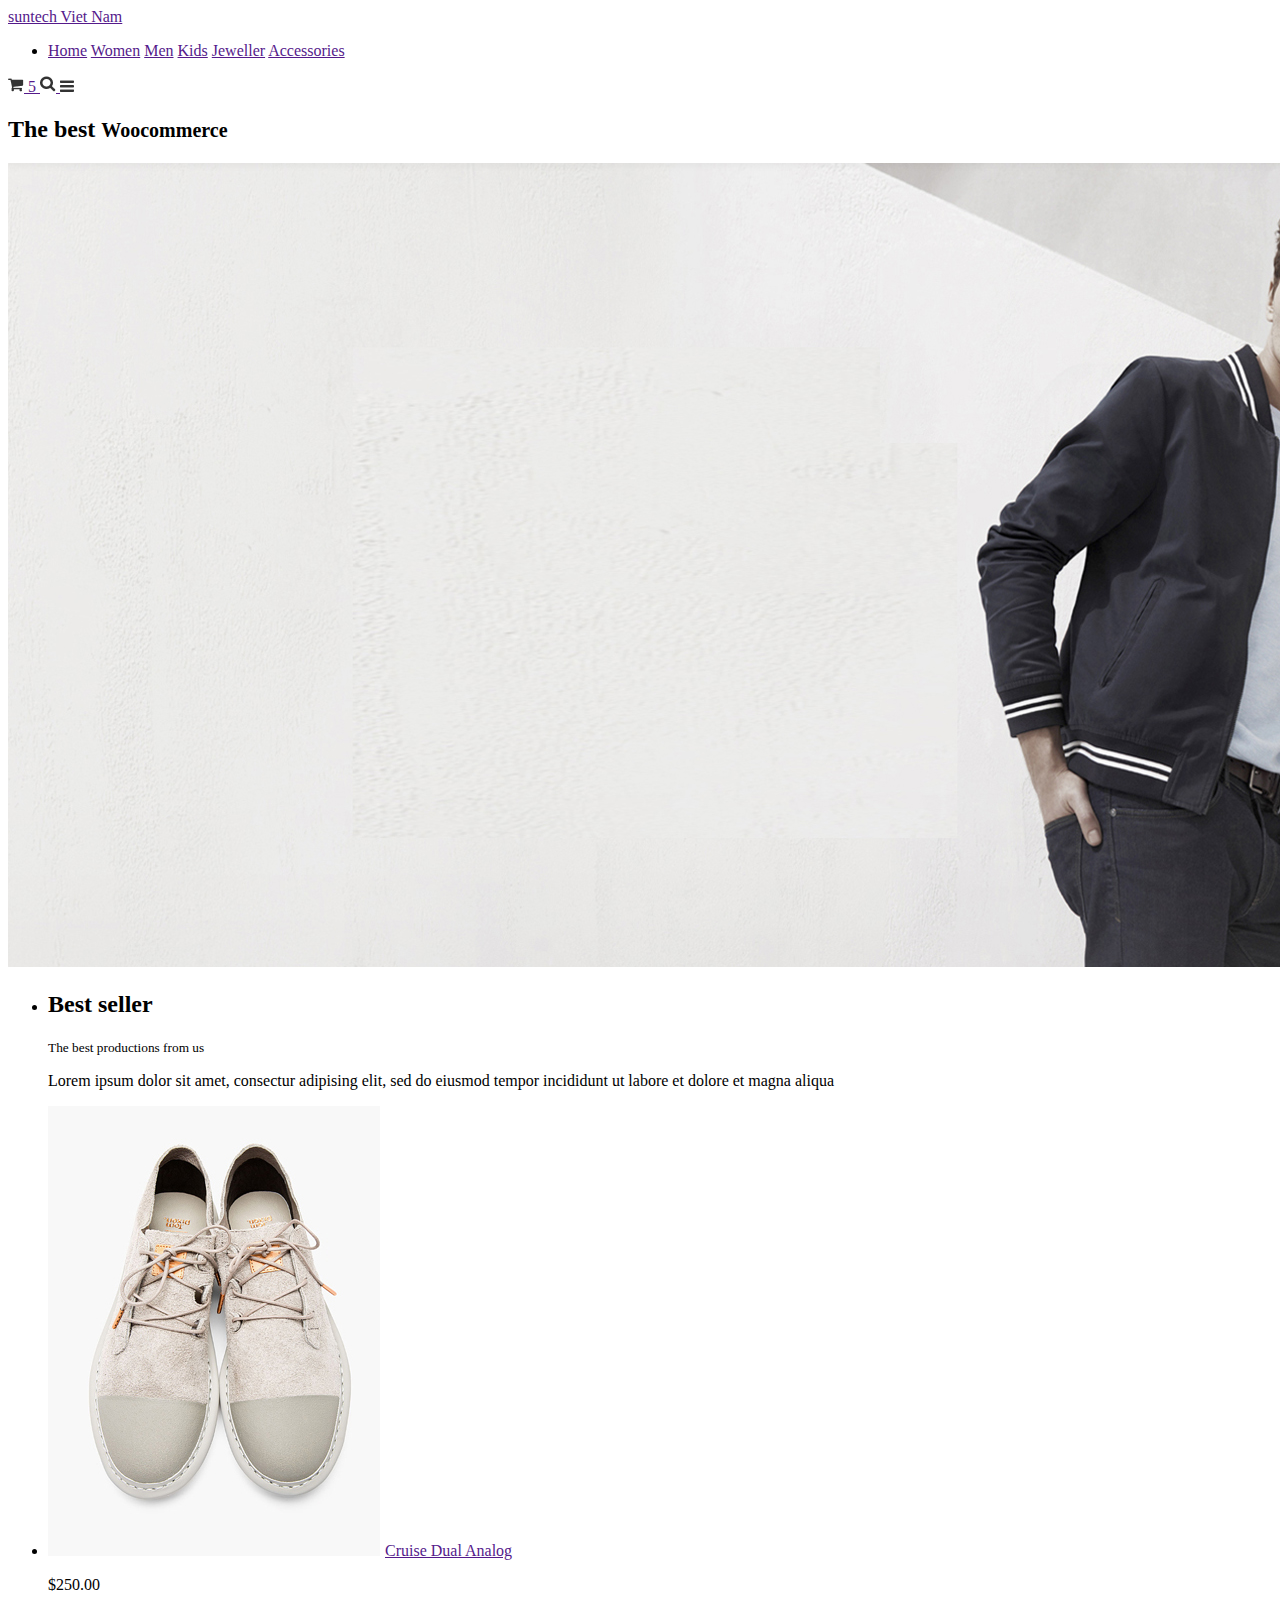
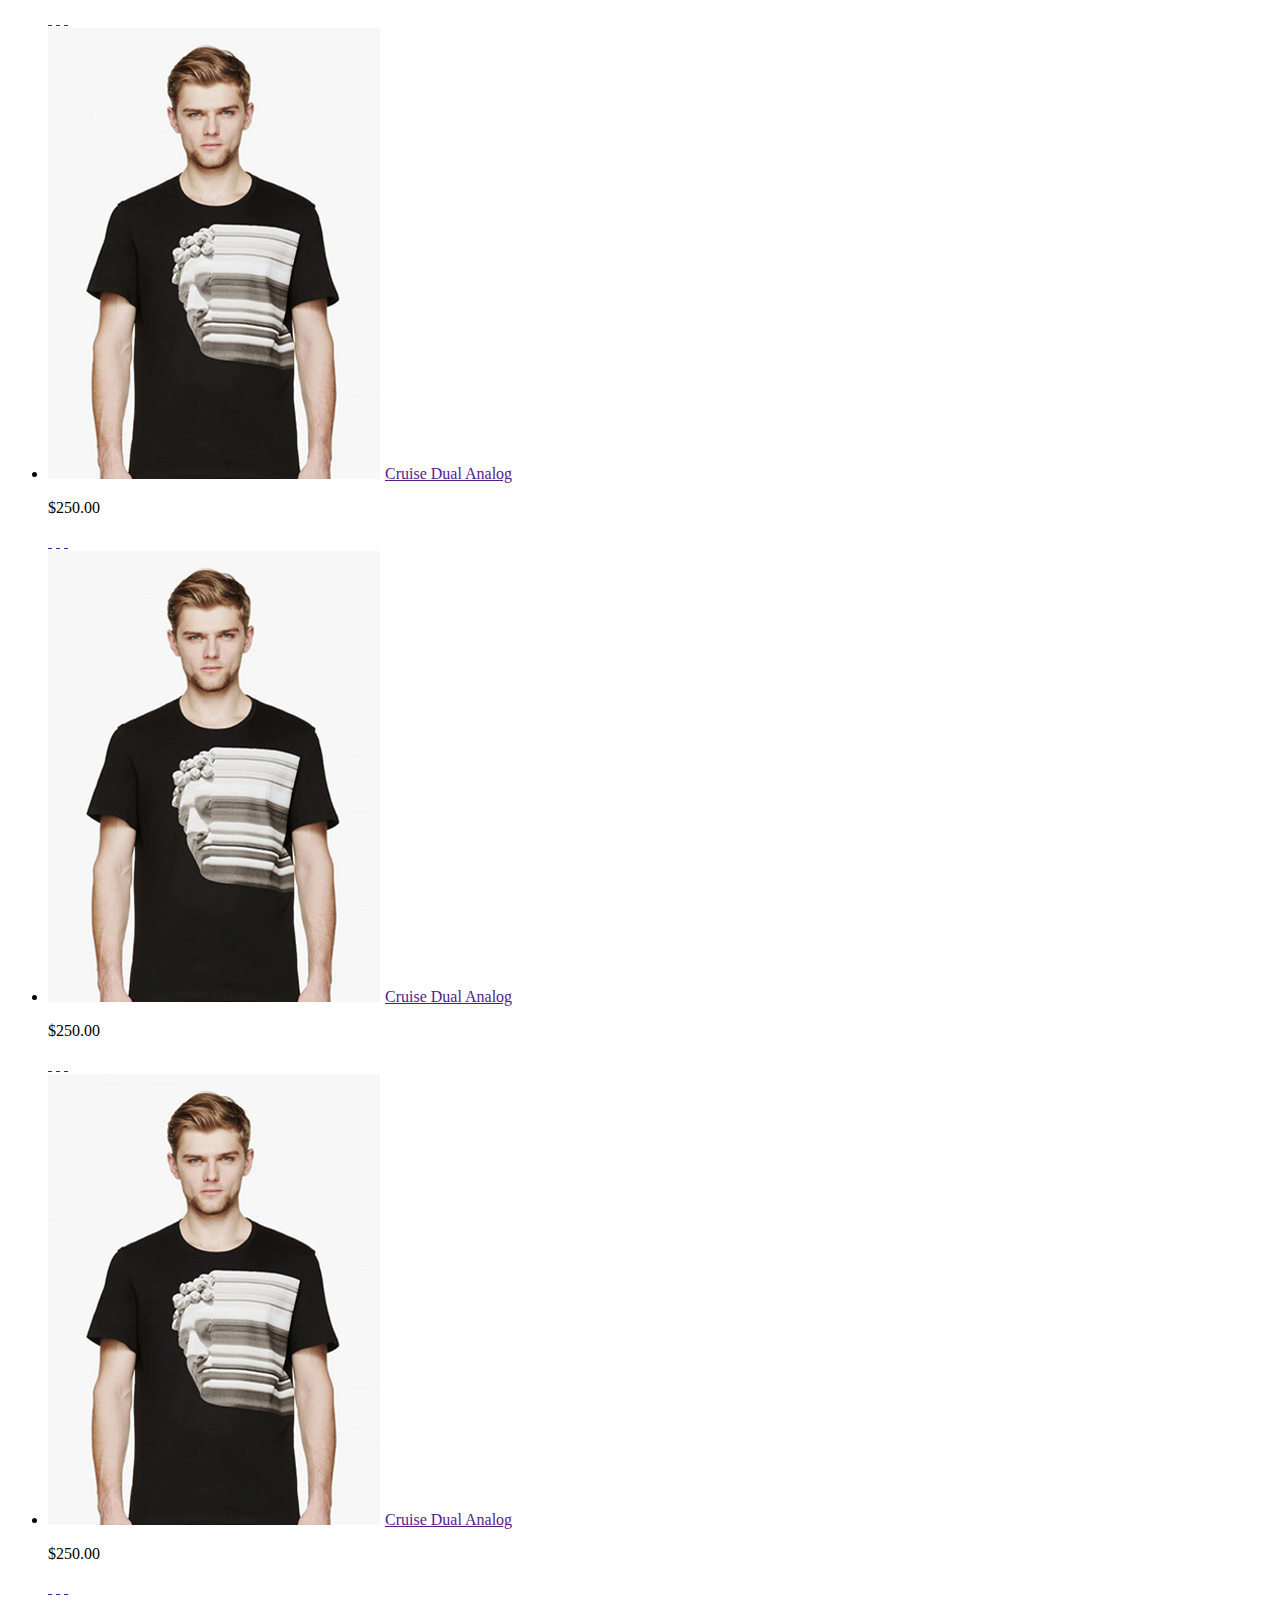
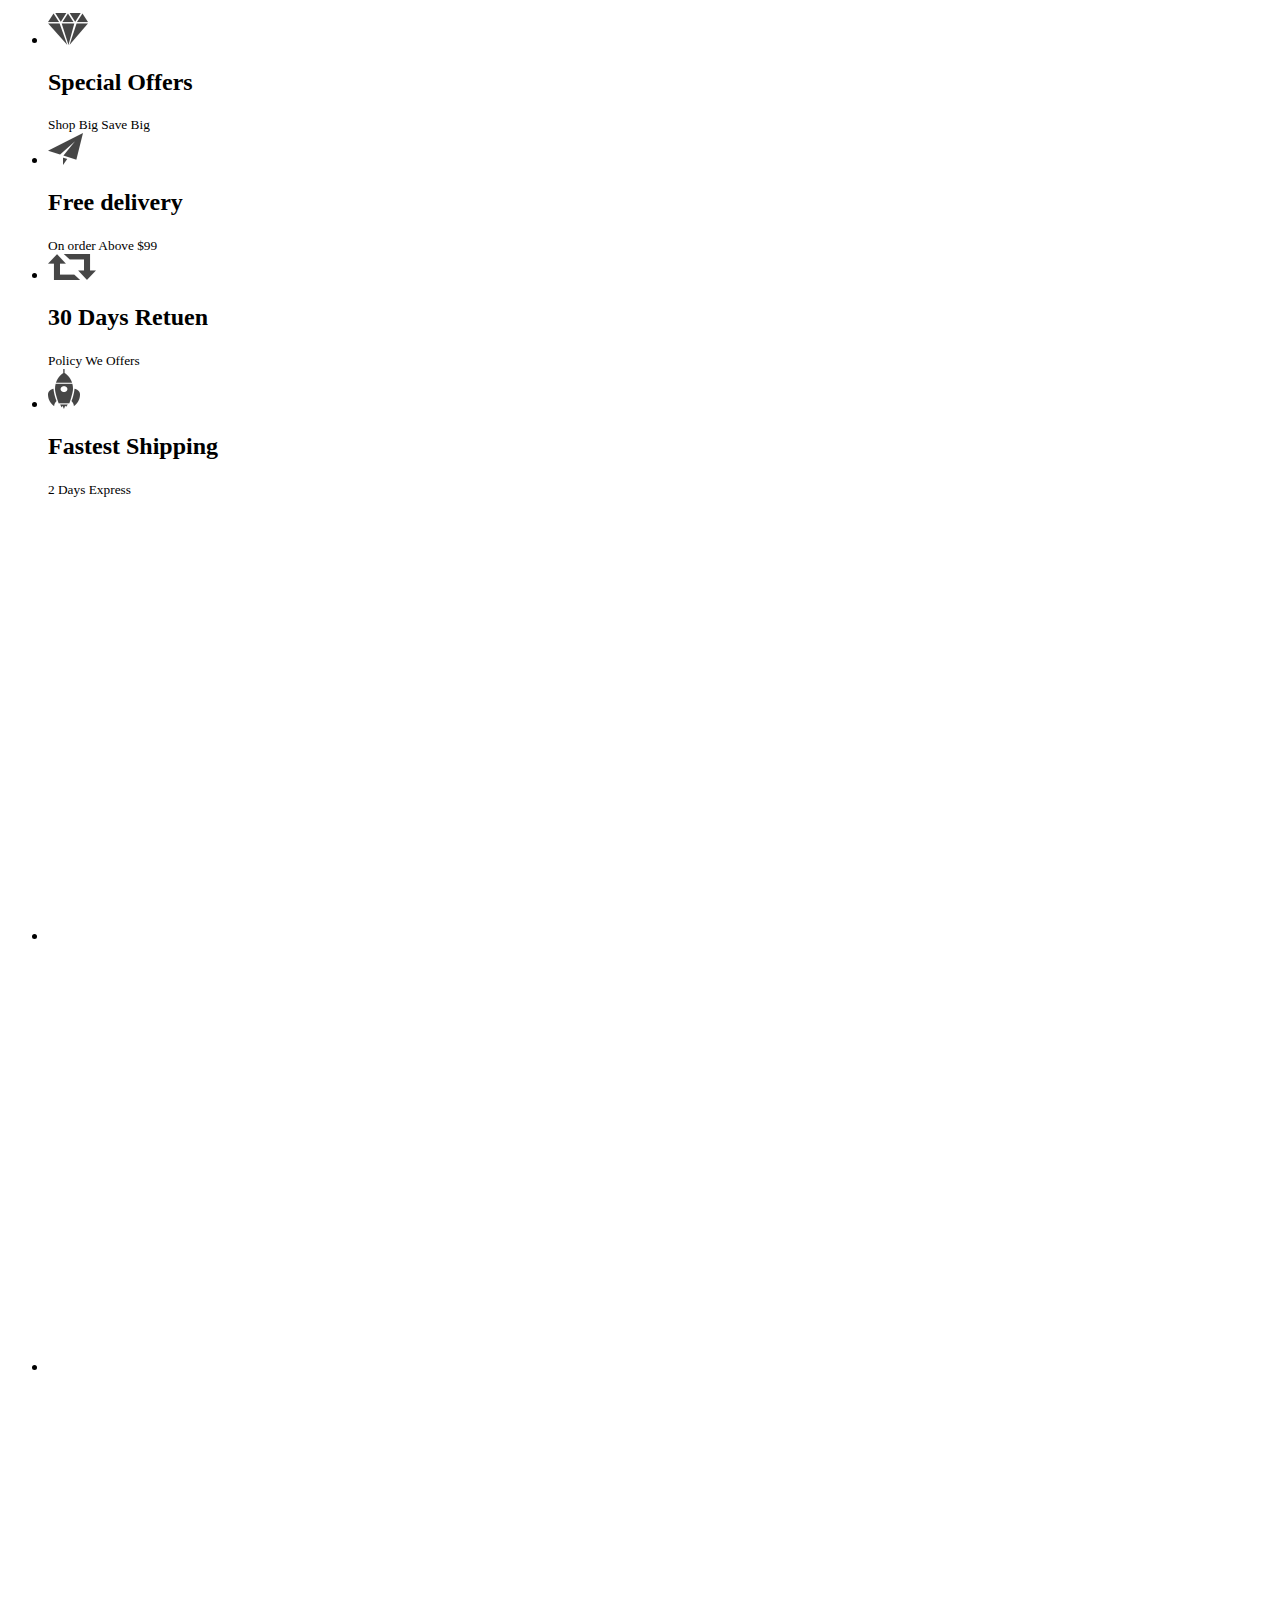
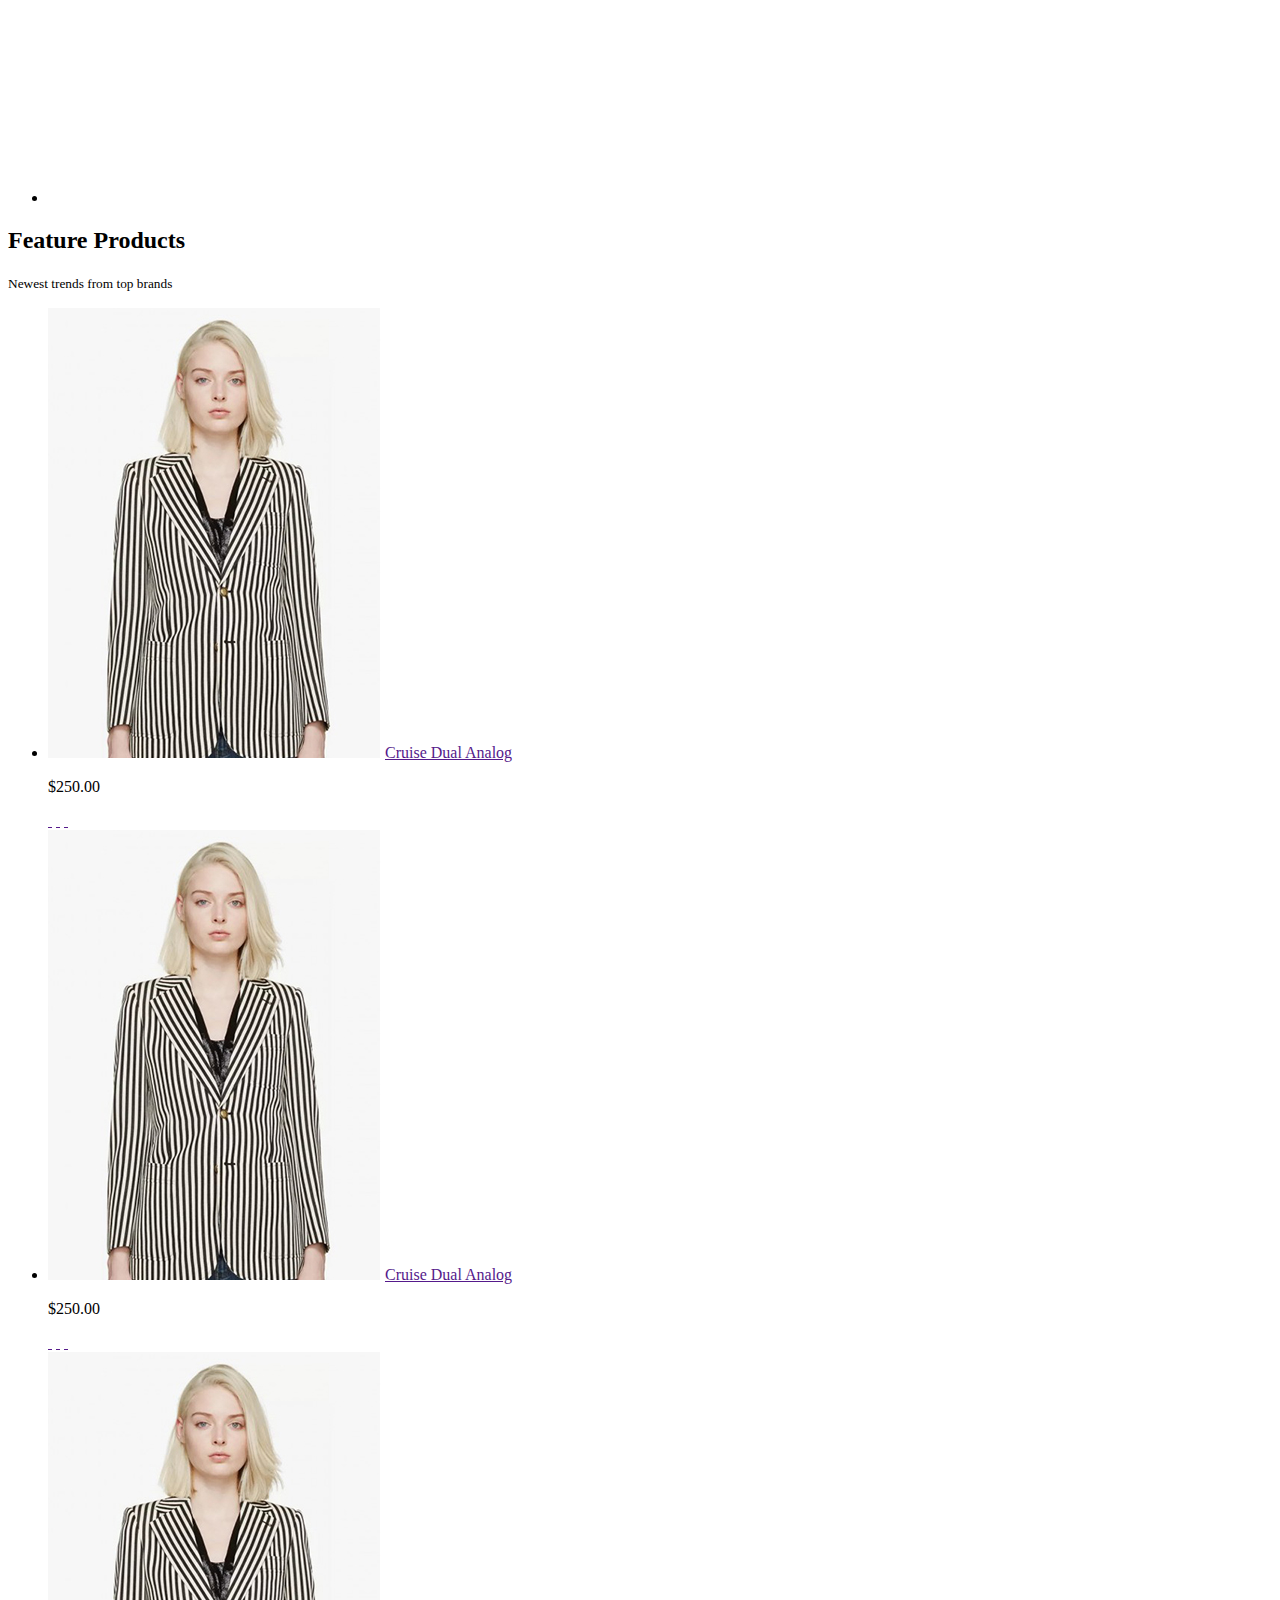
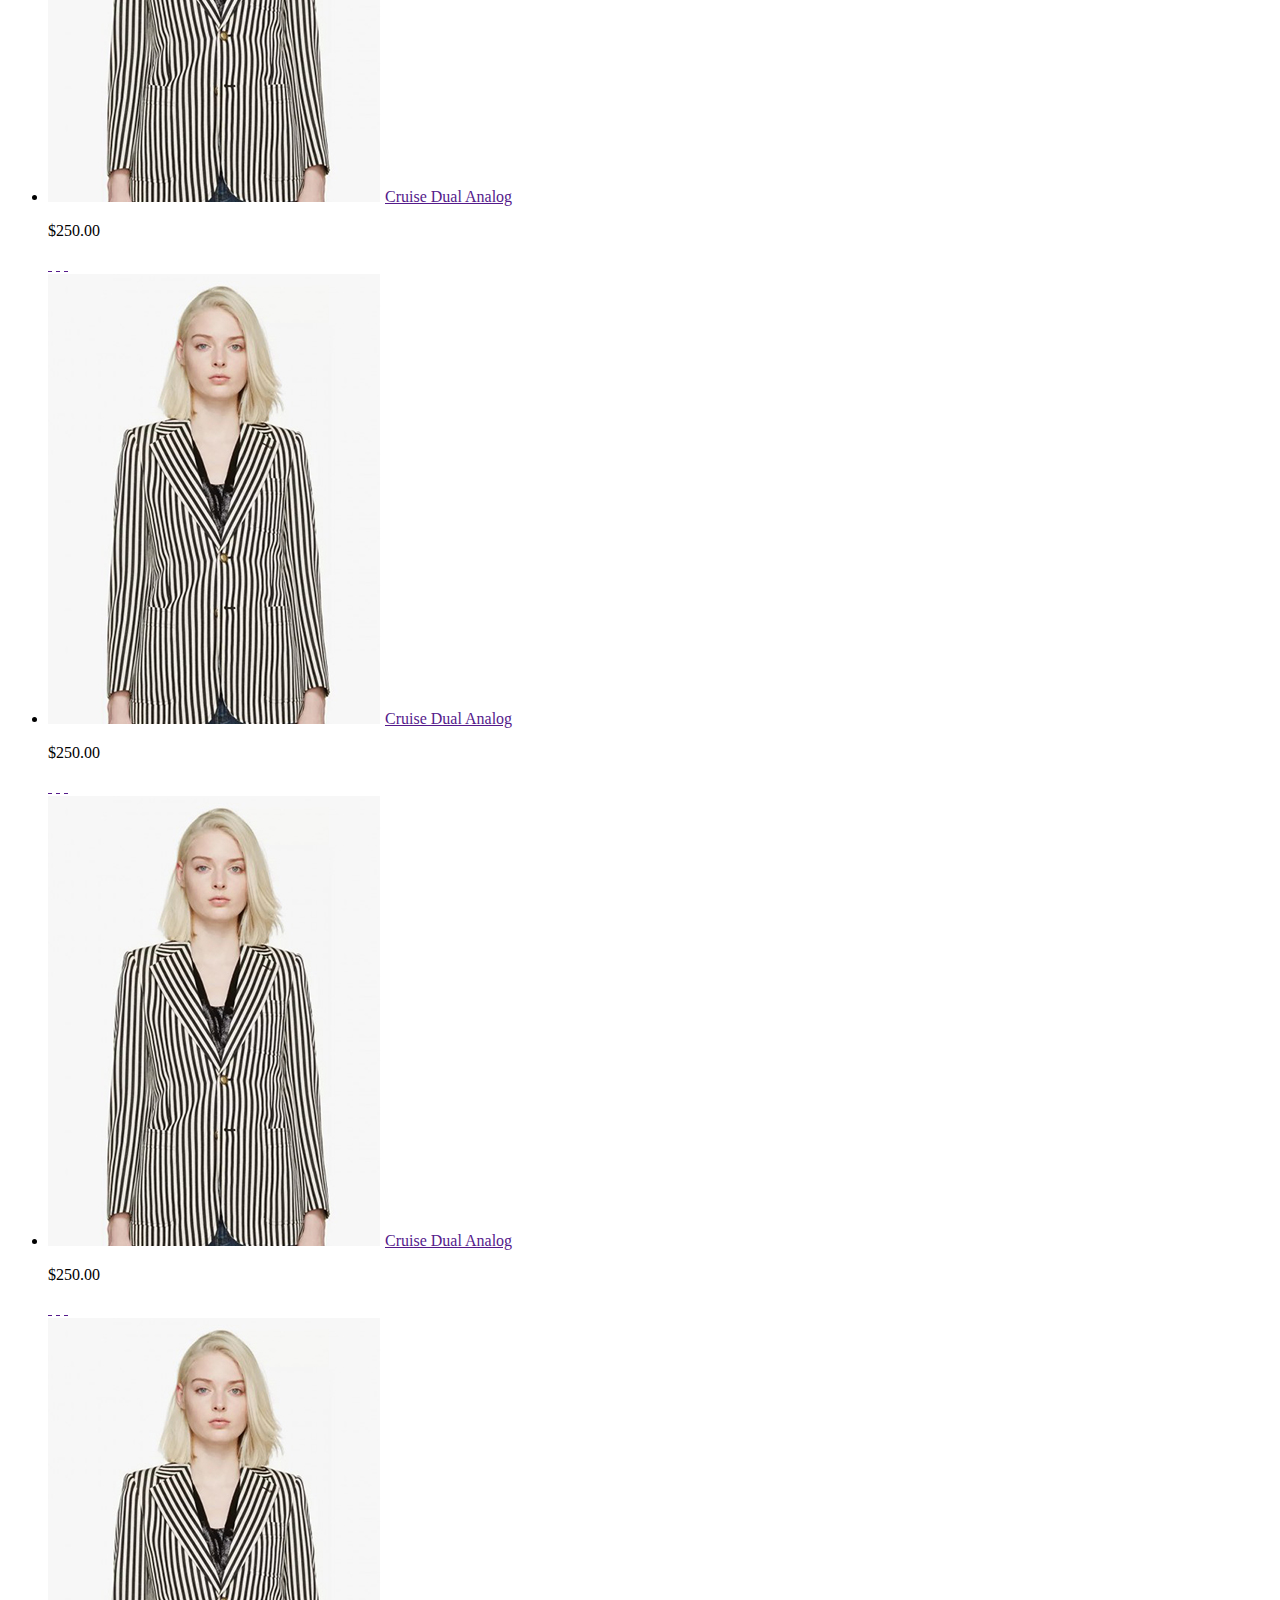
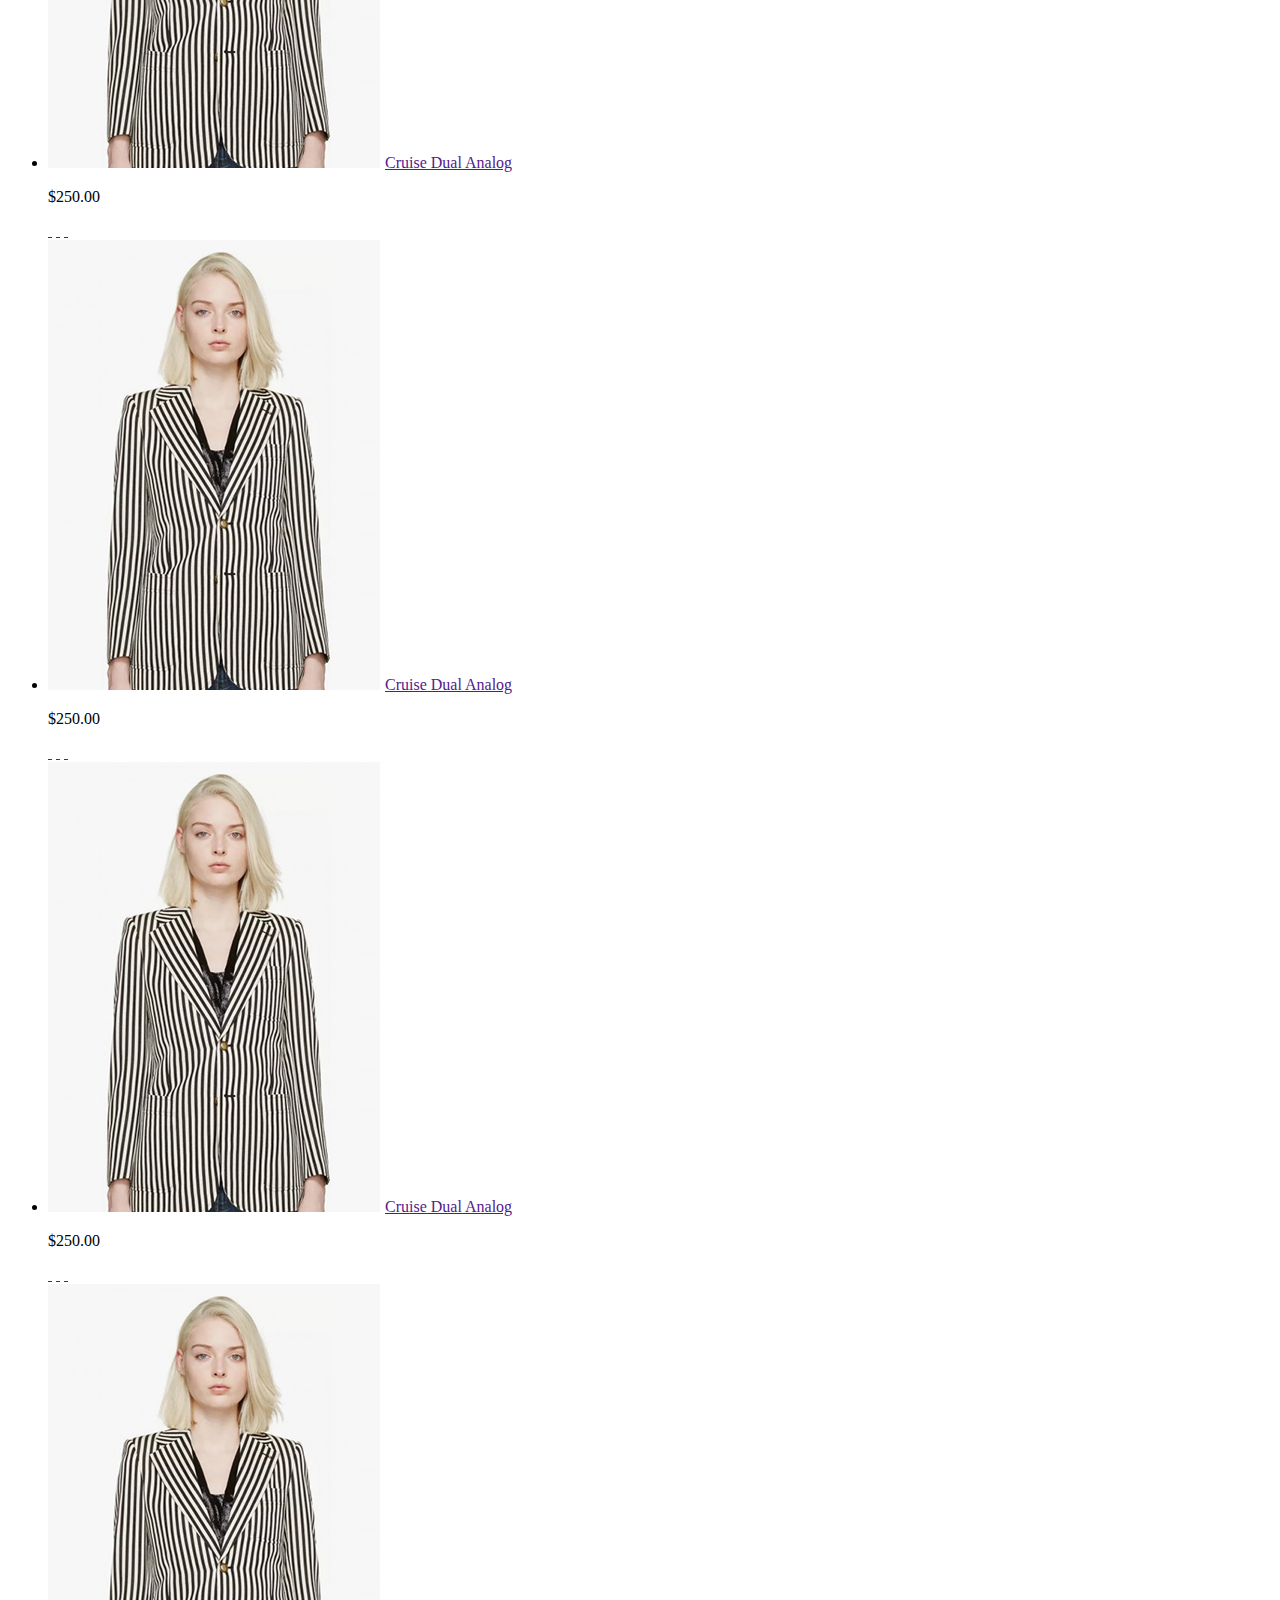
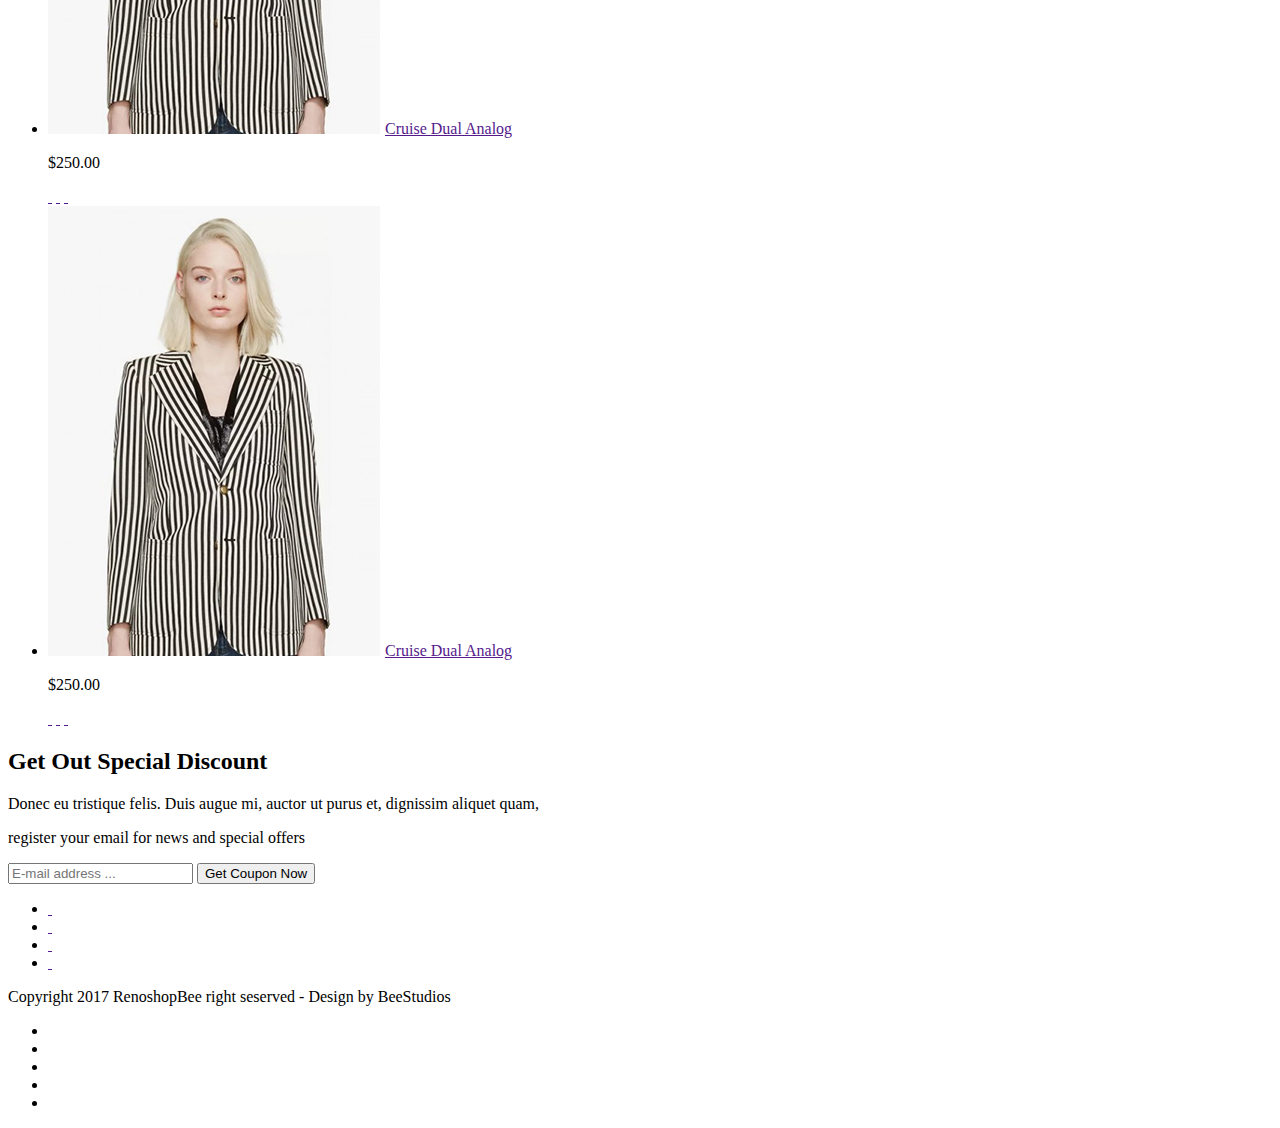
==== index.html @ 99b9e5f8 "bt1" ====
<!DOCTYPE html>
<html lang="en">

<head>
    <title></title>
    <meta charset="UTF-8">
    <meta name="viewport" content="width=device-width, initial-scale=1">
    <link href="{{asset('/css/style.css')}}" rel="stylesheet">
</head>

<body>
    <header id="header">
        <div class="container">
            <div class="logo">
                <a href="">suntech Viet Nam</a>
            </div>
            <div class="menu">
                <ul>
                    <li>
                        <a href="">Home</a>
                        <a href="">Women</a>
                        <a href="">Men</a>
                        <a href="">Kids</a>
                        <a href="">Jeweller</a>
                        <a href="">Accessories</a>
                    </li>
                </ul>
            </div>
            <div class="sidebar-top">
                <a href="">
                    <img src="/img/cart_icon.png" alt="" />
                    <span>5</span>
                </a>
                <a href="">
                    <img src="/img/search_icon.png" alt="" />
                </a>
                <a href="">
                    <img src="/img/menu.png" alt="" />
                </a>
            </div>
        </div>
    </header>
    <section id="slider">
        <div class="slider-item">
            <h2>
                The best
                <small>Woocommerce</small>
            </h2>
            <img src="/img/banner.jpg" alt="">
        </div>
    </section>
    <section id="best-seller">
        <div class="container">
            <ul class="product-list">
                <li class="introduce">
                    <h2>Best seller</h2>
                    <small>The best productions from us</small>
                    <p>Lorem ipsum dolor sit amet, consectur adipising elit, sed do eiusmod tempor incididunt ut labore et dolore et magna aliqua</p>
                </li>
                <li>
                    <img src="/img/p1.jpg" alt="">
                    <a href="">Cruise Dual Analog</a>
                    <p>$250.00</p>

                    <div class="buy">
                        <a href="" class="add-to-cart">&nbsp;</a>
                        <a href="" class="add-to-fav">&nbsp;</a>
                        <a href="" class="compare">&nbsp;</a>
                    </div>
                </li>
                <li>
                    <img src="/img/p2.jpg" alt="">
                    <a href="">Cruise Dual Analog</a>
                    <p>$250.00</p>

                    <div class="buy">
                        <a href="" class="add-to-cart">&nbsp;</a>
                        <a href="" class="add-to-fav">&nbsp;</a>
                        <a href="" class="compare">&nbsp;</a>
                    </div>
                </li>
                <li>
                    <img src="/img/p2.jpg" alt="">
                    <a href="">Cruise Dual Analog</a>
                    <p>$250.00</p>

                    <div class="buy">
                        <a href="" class="add-to-cart">&nbsp;</a>
                        <a href="" class="add-to-fav">&nbsp;</a>
                        <a href="" class="compare">&nbsp;</a>
                    </div>
                </li>
                <li>
                    <img src="/img/p2.jpg" alt="">
                    <a href="">Cruise Dual Analog</a>
                    <p>$250.00</p>

                    <div class="buy">
                        <a href="" class="add-to-cart">&nbsp;</a>
                        <a href="" class="add-to-fav">&nbsp;</a>
                        <a href="" class="compare">&nbsp;</a>
                    </div>
                </li>
            </ul>
        </div>
    </section>

    <section id="shipping">
        <div class="container">
            <ul>
                <li>
                    <img src="/img/ic1.png" alt="">
                    <h2>Special Offers</h2>
                    <small>Shop Big Save Big</small>
                </li>
                <li>
                    <img src="/img/ic2.png" alt="">
                    <h2>Free delivery</h2>
                    <small>On order Above $99</small>
                </li>
                <li>
                    <img src="/img/ic3.png" alt="">
                    <h2>30 Days Retuen</h2>
                    <small>Policy We Offers</small>
                </li>
                <li>
                    <img src="/img/ic4.png" alt="">
                    <h2>Fastest Shipping</h2>
                    <small>2 Days Express</small>
                </li>
            </ul>
        </div>
    </section>

    <section id="promotion">
        <div class="container">
            <ul>
                <li>
                    <img src="/img/prom1.png" alt="">
                </li>
                <li>
                    <img src="/img/prom2.png" alt="">
                </li>
                <li>
                    <img src="/img/prom3.png" alt="">
                </li>
            </ul>
        </div>
    </section>

    <section id="feature-product">
        <h2>Feature Products</h2>
        <small>Newest trends from top brands</small>

        <div class="container">
            <ul class="product-list">
                <li>
                    <img src="/img/p3.jpg" alt="">
                    <a href="">Cruise Dual Analog</a>
                    <p>$250.00</p>

                    <div class="buy">
                        <a href="" class="add-to-cart">&nbsp;</a>
                        <a href="" class="add-to-fav">&nbsp;</a>
                        <a href="" class="compare">&nbsp;</a>
                    </div>
                </li>
                <li>
                    <img src="/img/p3.jpg" alt="">
                    <a href="">Cruise Dual Analog</a>
                    <p>$250.00</p>

                    <div class="buy">
                        <a href="" class="add-to-cart">&nbsp;</a>
                        <a href="" class="add-to-fav">&nbsp;</a>
                        <a href="" class="compare">&nbsp;</a>
                    </div>
                </li>
                <li>
                    <img src="/img/p3.jpg" alt="">
                    <a href="">Cruise Dual Analog</a>
                    <p>$250.00</p>

                    <div class="buy">
                        <a href="" class="add-to-cart">&nbsp;</a>
                        <a href="" class="add-to-fav">&nbsp;</a>
                        <a href="" class="compare">&nbsp;</a>
                    </div>
                </li>
                <li>
                    <img src="/img/p3.jpg" alt="">
                    <a href="">Cruise Dual Analog</a>
                    <p>$250.00</p>

                    <div class="buy">
                        <a href="" class="add-to-cart">&nbsp;</a>
                        <a href="" class="add-to-fav">&nbsp;</a>
                        <a href="" class="compare">&nbsp;</a>
                    </div>
                </li>
                <li>
                    <img src="/img/p3.jpg" alt="">
                    <a href="">Cruise Dual Analog</a>
                    <p>$250.00</p>

                    <div class="buy">
                        <a href="" class="add-to-cart">&nbsp;</a>
                        <a href="" class="add-to-fav">&nbsp;</a>
                        <a href="" class="compare">&nbsp;</a>
                    </div>
                    <li>
                        <img src="/img/p3.jpg" alt="">
                        <a href="">Cruise Dual Analog</a>
                        <p>$250.00</p>

                        <div class="buy">
                            <a href="" class="add-to-cart">&nbsp;</a>
                            <a href="" class="add-to-fav">&nbsp;</a>
                            <a href="" class="compare">&nbsp;</a>
                        </div>
                    </li>
                    <li>
                        <img src="/img/p3.jpg" alt="">
                        <a href="">Cruise Dual Analog</a>
                        <p>$250.00</p>

                        <div class="buy">
                            <a href="" class="add-to-cart">&nbsp;</a>
                            <a href="" class="add-to-fav">&nbsp;</a>
                            <a href="" class="compare">&nbsp;</a>
                        </div>
                    </li>
                    <li>
                        <img src="/img/p3.jpg" alt="">
                        <a href="">Cruise Dual Analog</a>
                        <p>$250.00</p>

                        <div class="buy">
                            <a href="" class="add-to-cart">&nbsp;</a>
                            <a href="" class="add-to-fav">&nbsp;</a>
                            <a href="" class="compare">&nbsp;</a>
                        </div>
                    </li>
                    <li>
                        <img src="/img/p3.jpg" alt="">
                        <a href="">Cruise Dual Analog</a>
                        <p>$250.00</p>

                        <div class="buy">
                            <a href="" class="add-to-cart">&nbsp;</a>
                            <a href="" class="add-to-fav">&nbsp;</a>
                            <a href="" class="compare">&nbsp;</a>
                        </div>
                    </li>
                    <li>
                        <img src="/img/p3.jpg" alt="">
                        <a href="">Cruise Dual Analog</a>
                        <p>$250.00</p>

                        <div class="buy">
                            <a href="" class="add-to-cart">&nbsp;</a>
                            <a href="" class="add-to-fav">&nbsp;</a>
                            <a href="" class="compare">&nbsp;</a>
                        </div>
                    </li>
                </li>
            </ul>

        </div>
    </section>

    <section id="brands">
        <div class="discount">
            <div class="text">
                <h2>Get Out Special Discount</h2>
                <p>Donec eu tristique felis. Duis augue mi, auctor ut purus et, dignissim aliquet quam,</p>
                <p> register your email for news and special offers</p>
            </div>
            <form action="">
                <input type="text" name="" id="" placeholder="E-mail address ...">
                <button>Get Coupon Now</button>
            </form>
        </div>
        <div class="brands">
            <ul>
                <li>
                    <a href="">&nbsp;</a>
                </li>
                <li>
                    <a href="">&nbsp;</a>
                </li>
                <li>
                    <a href="">&nbsp;</a>
                </li>
                <li>
                    <a href="">&nbsp;</a>
                </li>
            </ul>
        </div>
    </section>

    <footer>
        <div class="f-left">
            Copyright 2017 RenoshopBee right seserved - Design by BeeStudios
        </div>
        <div class="f-right">
            <ul>
                <li>
                    <a href=""></a>
                </li>
                <li>
                    <a href=""></a>
                </li>
                <li>
                    <a href=""></a>
                </li>
                <li>
                    <a href=""></a>
                </li>
                <li>
                    <a href=""></a>
                </li>
            </ul>
        </div>
    </footer>
</body>

</html>
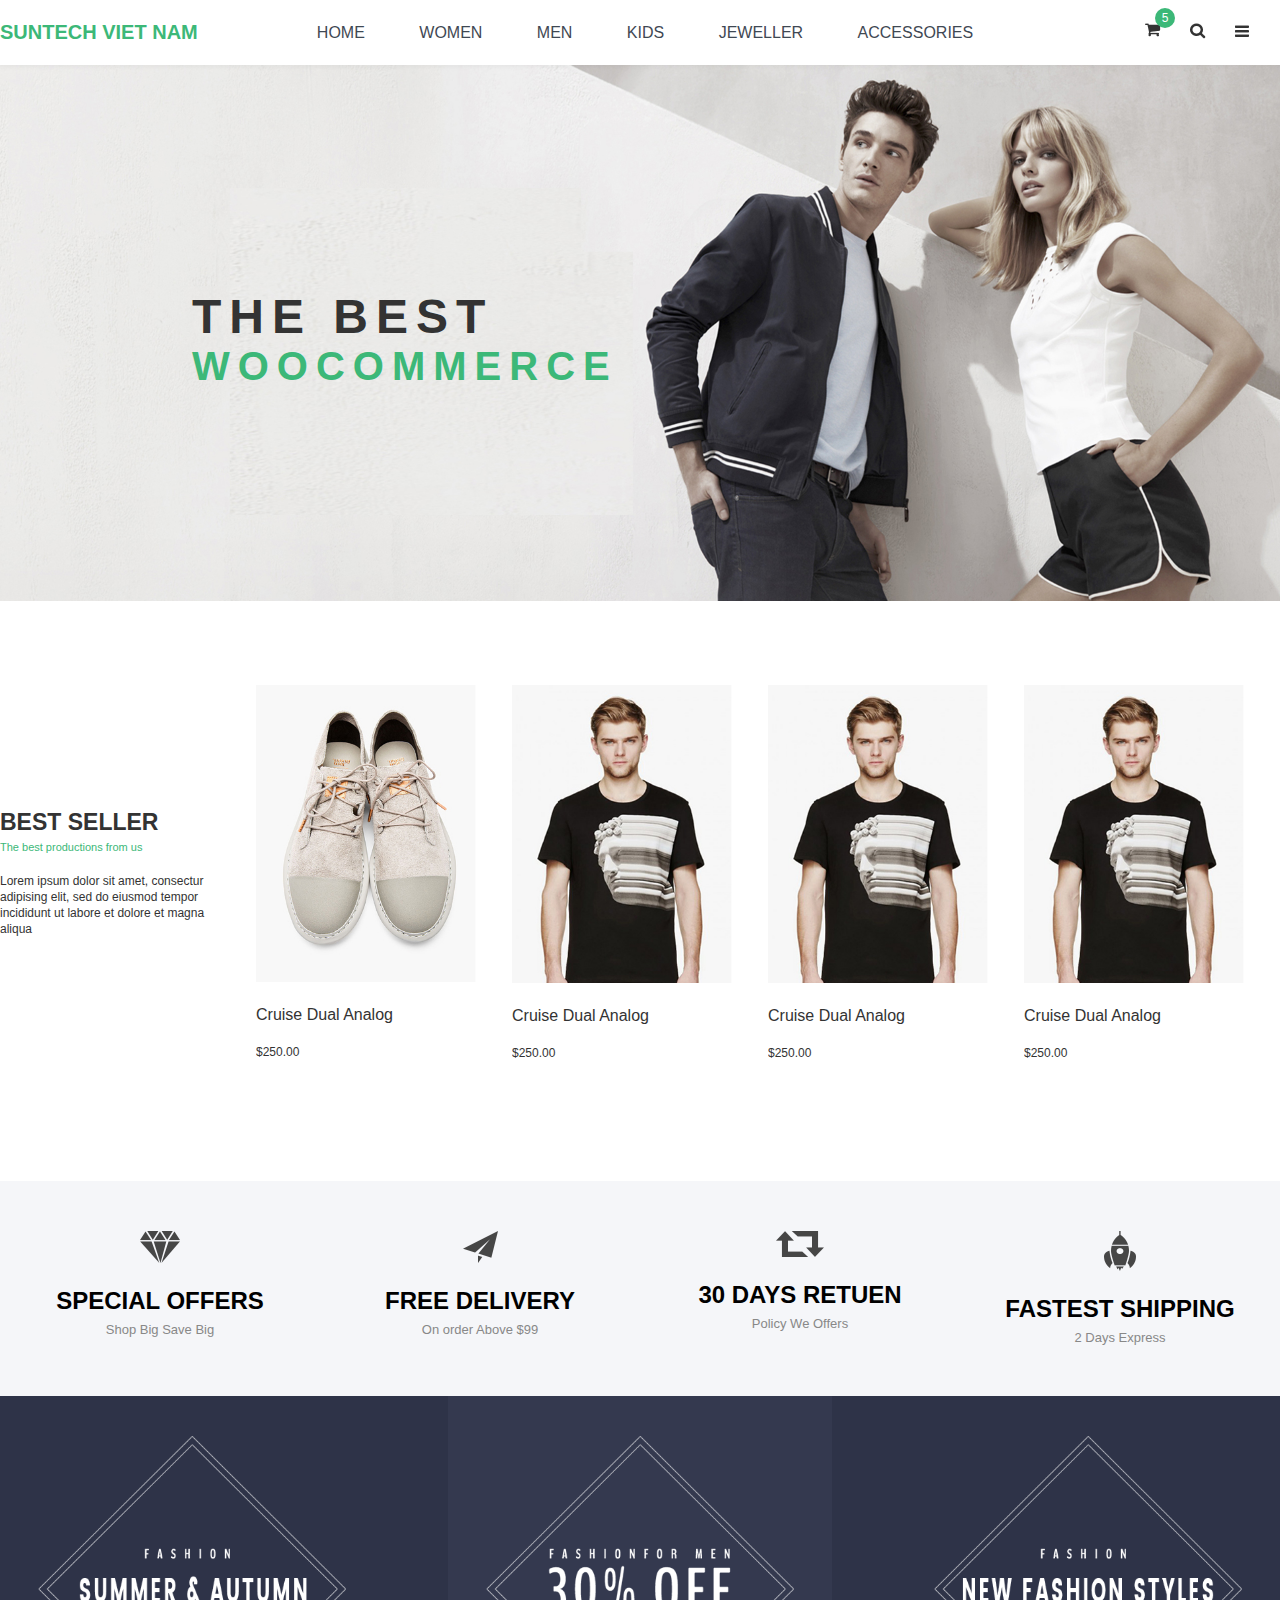
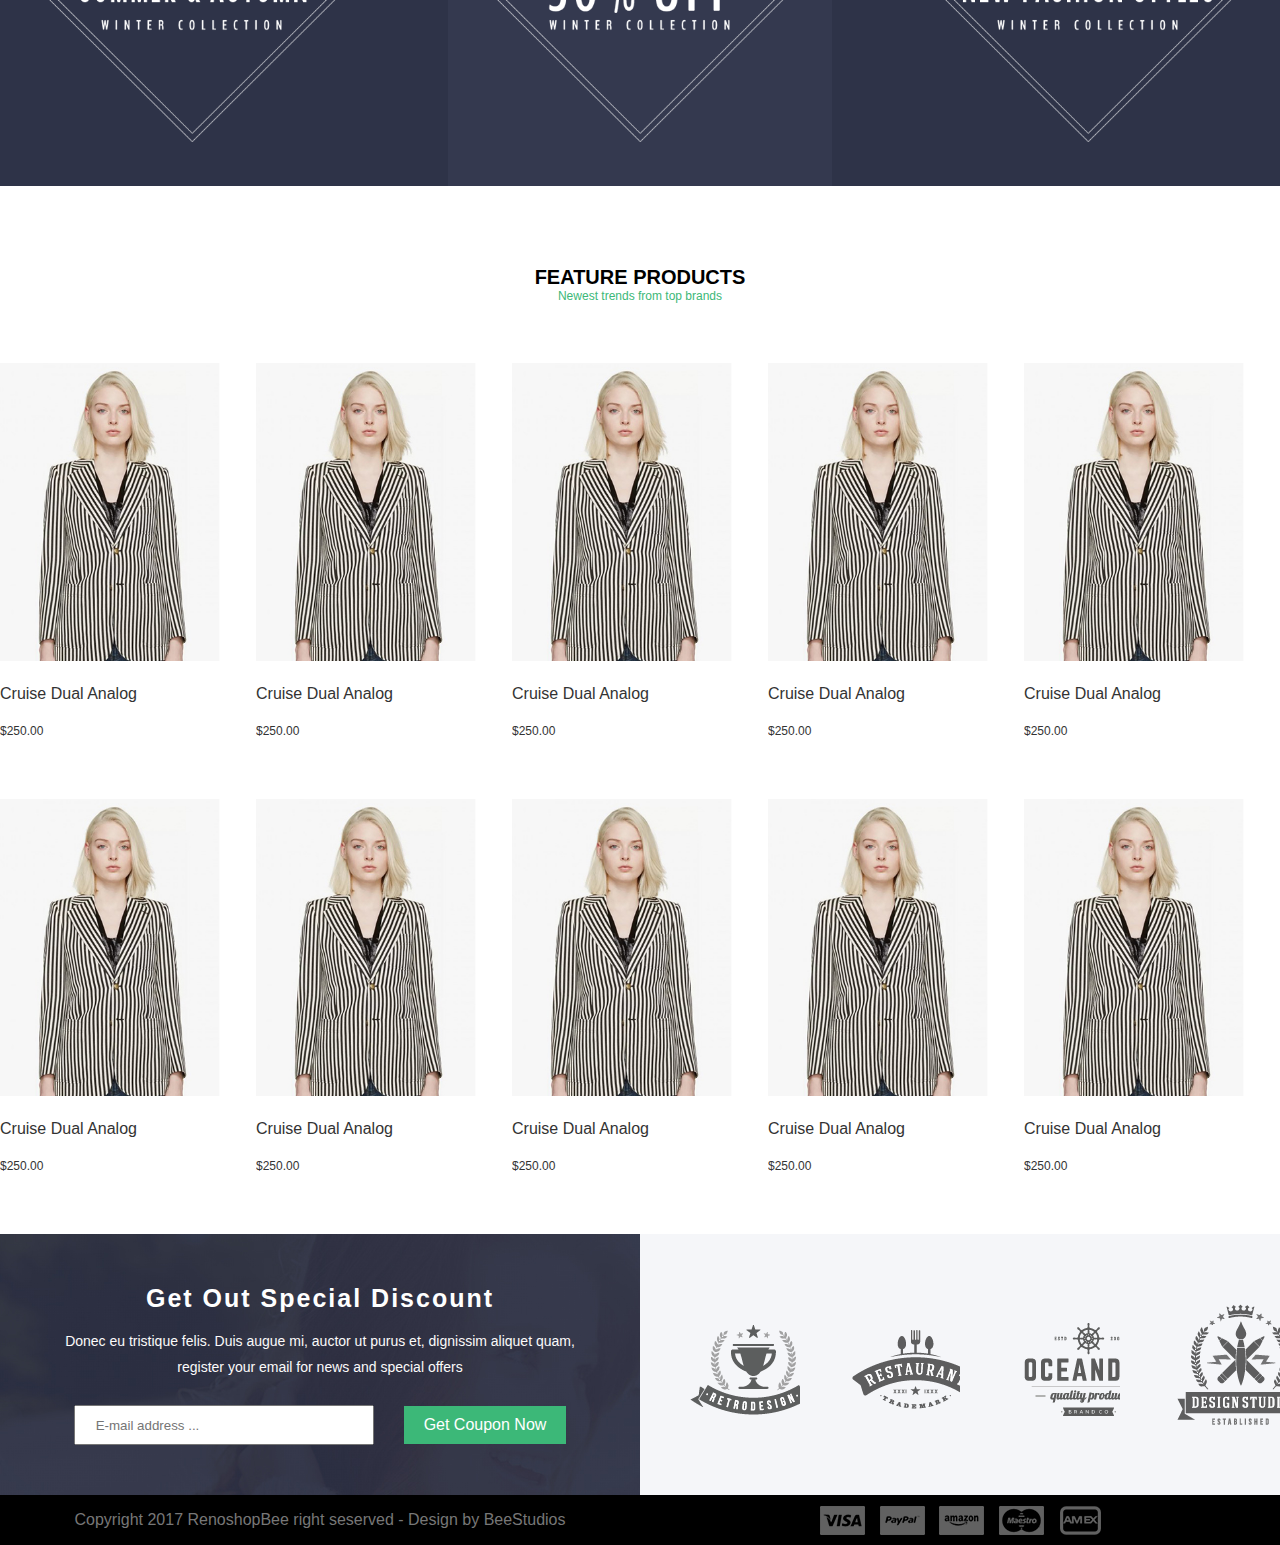
==== commit f02e6bb5: "l2" ====
--- a/index.html
+++ b/index.html
@@ -5,7 +5,7 @@
     <title></title>
     <meta charset="UTF-8">
     <meta name="viewport" content="width=device-width, initial-scale=1">
-    <link href="{{asset('/css/style.css')}}" rel="stylesheet">
+    <link href="./css/style.css" rel="stylesheet">
 </head>
 
 <body>
--- a/css/style.css
+++ b/css/style.css
@@ -0,0 +1,465 @@
+    * {
+        margin: 0;
+        padding: 0;
+        box-sizing: border-box;
+    }
+    
+    body {
+        font-size: 1rem;
+        font-family: sans-serif;
+    }
+    
+    a {
+        text-decoration: none;
+    }
+    
+    ul {
+        padding: 0;
+        margin: 0;
+        list-style-type: none;
+    }
+    
+    .container {
+        margin: 0px auto;
+        max-width: 1300px;
+    }
+    /********************* Header *****************************/
+    
+    header {
+        width: 100%;
+        height: 65px;
+    }
+    
+    header .container {
+        display: flex;
+        align-items: center;
+        height: 65px;
+    }
+    
+    header .logo {
+        width: 20%;
+    }
+    
+    header .logo a {
+        color: #3cb878;
+        text-transform: uppercase;
+        font-weight: bold;
+        font-size: 20px;
+    }
+    
+    header .menu {
+        width: 60%;
+    }
+    
+    header .menu ul {
+        display: flex;
+        justify-content: center;
+    }
+    
+    header .menu ul li a {
+        color: #3f4853;
+        padding: 0 20px 0 30px;
+        text-transform: uppercase;
+        transition: all 0.5s;
+    }
+    
+    header .menu ul li a:hover {
+        color: #3cb878;
+    }
+    
+    header .sidebar-top {
+        display: flex;
+        width: 20%;
+        justify-content: flex-end;
+    }
+    
+    header .sidebar-top a {
+        display: block;
+        width: 30px;
+        margin-right: 15px;
+        position: relative;
+        float: right;
+    }
+    
+    header .sidebar-top a:nth-child(1) span {
+        display: block;
+        width: 20px;
+        height: 20px;
+        background-color: #3cb878;
+        position: absolute;
+        top: -15px;
+        right: 0px;
+        border-radius: 50%;
+        color: #fff;
+        text-align: center;
+        line-height: 20px;
+        font-size: 12px;
+    }
+    /***************************** Slider *************************************/
+    
+    #slider,
+    .slider-item {
+        width: 100%;
+        min-height: 560px;
+    }
+    
+    .slider-item {
+        position: relative;
+    }
+    
+    .slider-item h2 {
+        position: absolute;
+        top: 40%;
+        left: 15%;
+        color: #333;
+        font-size: 3rem;
+        text-transform: uppercase;
+        letter-spacing: 8px;
+    }
+    
+    .slider-item h2 small {
+        display: block;
+        color: #3cb878;
+    }
+    
+    .slider-item img {
+        max-width: 100%;
+        width: 100%;
+    }
+    /* best seller */
+    
+    #best-seller {
+        width: 100%;
+        margin-top: 60px;
+    }
+    
+    ul.product-list {
+        display: flex;
+        flex-wrap: wrap;
+    }
+    
+    ul.product-list li {
+        width: 20%;
+        position: relative;
+        overflow: hidden;
+        margin-bottom: 60px;
+    }
+    
+    ul.product-list li:hover .buy {
+        animation: top 1.5s ease forwards;
+    }
+    
+    ul.product-list li a {
+        color: #333;
+        font-size: 1rem;
+        display: block;
+        margin-top: 20px;
+    }
+    
+    ul.product-list li p {
+        color: #3cb878;
+        padding-top: 10px;
+    }
+    
+    ul.product-list li.introduce {
+        display: flex;
+        flex-direction: column;
+        justify-content: center;
+    }
+    
+    ul.product-list li h2 {
+        text-transform: uppercase;
+        color: #333;
+        font-size: 23px;
+    }
+    
+    ul.product-list li small {
+        color: #3cb878;
+        margin-top: 5px;
+        font-size: 11px;
+    }
+    
+    ul.product-list li p {
+        color: #333;
+        font-size: .9rem;
+        max-width: 220px;
+        margin-top: 10px;
+        line-height: 16px;
+        font-size: 12px;
+    }
+    
+    ul.product-list li img {
+        max-width: 220px;
+    }
+    
+    ul.product-list li .buy {
+        display: flex;
+        flex-direction: column;
+        position: absolute;
+        top: -90px;
+        right: 45px;
+    }
+    
+    @keyframes top {
+        from {
+            transform: translateY(0);
+            opacity: 0;
+        }
+        to {
+            transform: translateY(90px);
+            opacity: 1;
+        }
+    }
+    
+    ul.product-list li .buy a {
+        display: block;
+        width: 25px;
+        height: 25px;
+        margin-top: 5px;
+        background: #62c592 url(../img/buy.png) no-repeat;
+    }
+    
+    ul.product-list li .buy a:nth-child(1) {
+        background-position: 2px 5px;
+    }
+    
+    ul.product-list li .buy a:nth-child(2) {
+        background-position: 2px -45px;
+    }
+    
+    ul.product-list li .buy a:nth-child(3) {
+        background-position: 2px -95px;
+    }
+    /* shipping */
+    
+    #shipping {
+        background-color: #f5f6f9;
+        padding: 50px 0;
+        margin-top: 60px;
+    }
+    
+    #shipping ul {
+        display: flex;
+    }
+    
+    #shipping ul li {
+        width: 25%;
+        text-align: center;
+    }
+    
+    #shipping ul li h2 {
+        font-size: 0.rem;
+        text-transform: uppercase;
+        padding-bottom: 5px;
+        margin-top: 20px;
+    }
+    
+    #shipping ul li small {
+        color: #888;
+        font-size: 13px;
+    }
+    /* promotion */
+    
+    #promotion {
+        background-color: #2e3348;
+    }
+    
+    #promotion ul {
+        display: flex;
+        justify-content: space-between;
+    }
+    
+    #promotion ul li {
+        width: 30%;
+        text-align: center;
+        padding: 40px 0;
+    }
+    
+    #promotion ul li:nth-child(2) {
+        background-color: #34394f;
+    }
+    
+    #promotion ul li img {
+        width: 80%;
+    }
+    /* feature product */
+    
+    #feature-product {
+        margin-top: 80px;
+        display: flex;
+        flex-direction: column;
+    }
+    
+    #feature-product h2 {
+        font-size: 20px;
+        text-align: center;
+        text-transform: uppercase;
+        font-weight: 800;
+    }
+    
+    #feature-product small {
+        color: #3cb878;
+        text-align: center;
+        display: block;
+        font-size: 12px;
+        margin-bottom: 60px;
+    }
+    /* brands */
+    
+    #brands {
+        display: flex;
+    }
+    
+    #brands .discount {
+        width: 50%;
+        display: flex;
+        flex-direction: column;
+        justify-content: center;
+        align-items: center;
+        padding: 50px 0;
+        background: url(/img/bgform.jpg) no-repeat;
+    }
+    
+    #brands .discount .text {
+        margin-bottom: 20px;
+        display: flex;
+        flex-direction: column;
+        align-items: center;
+        width: 80%;
+    }
+    
+    #brands .discount .text h2 {
+        font-size: 25px;
+        font-weight: 600;
+        color: #fff;
+        margin-bottom: 20px;
+        letter-spacing: 2px;
+    }
+    
+    #brands .discount .text p {
+        font-size: 14px;
+        word-wrap: break-word;
+        color: rgb(251, 250, 250);
+        margin-bottom: 10px;
+    }
+    
+    #brands .discount form {
+        width: 80%;
+        align-items: center;
+        justify-content: center;
+        display: flex;
+    }
+    
+    #brands .discount form input {
+        width: 300px;
+        height: 40px;
+        margin-right: 30px;
+        text-indent: 20px;
+    }
+    
+    #brands .discount form button {
+        padding: 10px 20px;
+        font-size: 16px;
+        background-color: #3cb878;
+        color: #fff;
+        border: none;
+    }
+    
+    #brands .brands {
+        width: 50%;
+        background-color: #f5f6f9;
+        padding: 70px 0px;
+    }
+    
+    #brands .brands ul {
+        display: flex;
+        width: 100%;
+        height: 100%;
+    }
+    
+    #brands .brands ul li {
+        width: 25%;
+        display: flex;
+    }
+    
+    #brands .brands ul li a {
+        display: block;
+        width: 100%;
+        height: 100%;
+        background: url(/img/brand.png) no-repeat;
+    }
+    
+    #brands .brands ul li:nth-child(1) a {
+        background-position: 50px 0;
+    }
+    
+    #brands .brands ul li:nth-child(2) a {
+        background-position: -180px 0;
+    }
+    
+    #brands .brands ul li:nth-child(3) a {
+        background-position: -400px 0px;
+    }
+    
+    #brands .brands ul li:nth-child(4) a {
+        background-position: -640px 0px;
+    }
+    /* footer */
+    
+    footer {
+        width: 100%;
+        height: 50px;
+        display: flex;
+        align-items: center;
+        background-color: #000;
+    }
+    
+    footer .f-left {
+        width: 50%;
+        text-align: center;
+        color: #777777;
+    }
+    
+    footer .f-right {
+        width: 50%;
+        height: 100%;
+        background: url(/img/payment.png) no-repeat center;
+    }
+    /************************    STart   CSS mobile  ************************************/
+    
+    @media only screen and (max-width:1200px) {}
+    
+    @media only screen and (max-width:996px) {}
+    
+    @media only screen and (max-width:768px) {}
+    
+    @media only screen and (max-width:576px) {
+        .menu {
+            display: none;
+        }
+        header .logo {
+            width: 75%;
+        }
+        header .logo a {
+            text-indent: 15px;
+            display: block;
+        }
+        #slider,
+        .slider-item {
+            height: auto;
+        }
+        .slider-item h2 {
+            top: 55px;
+            left: 20px;
+            font-size: 1.3rem;
+            letter-spacing: 3px;
+        }
+        ul.product-list li.introduce {
+            width: 100%;
+        }
+        ul.product-list li {
+            width: 50%;
+        }
+    }
+    
+    @media only screen and (max-width:360px) {}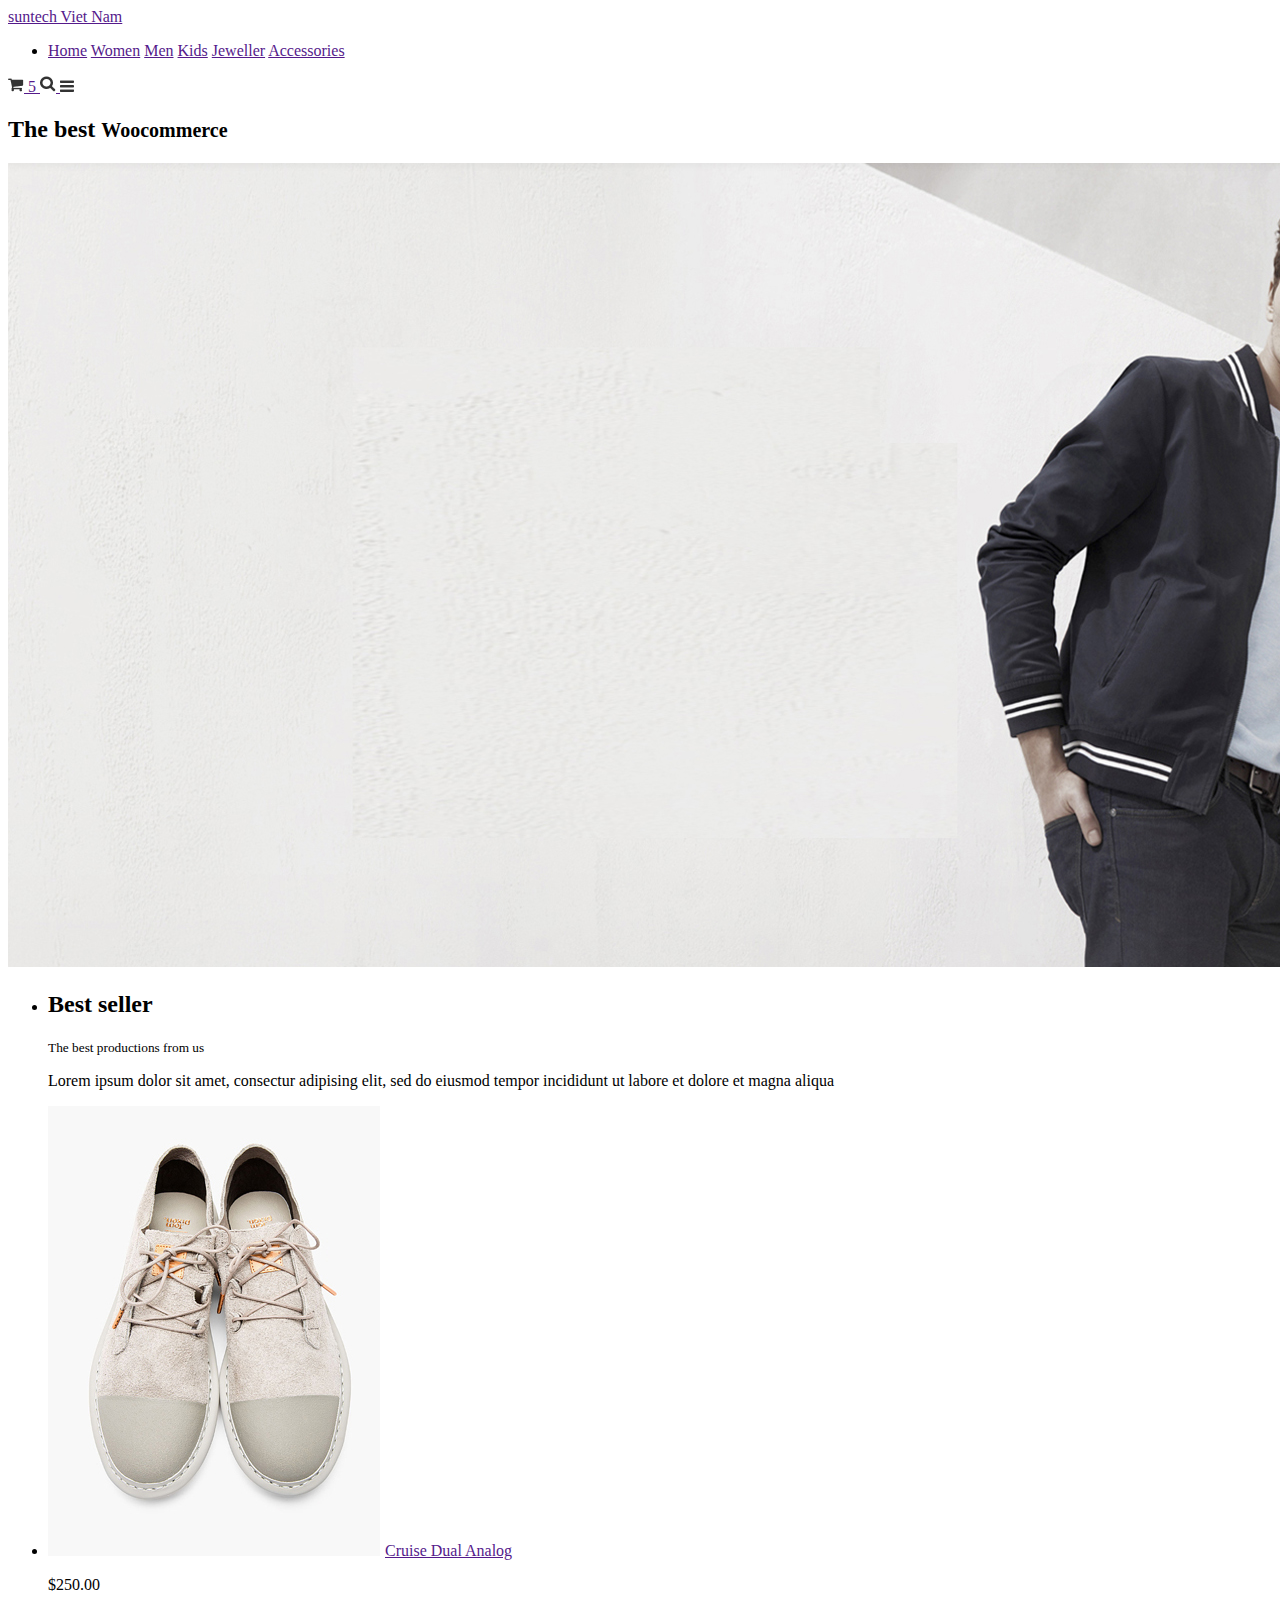
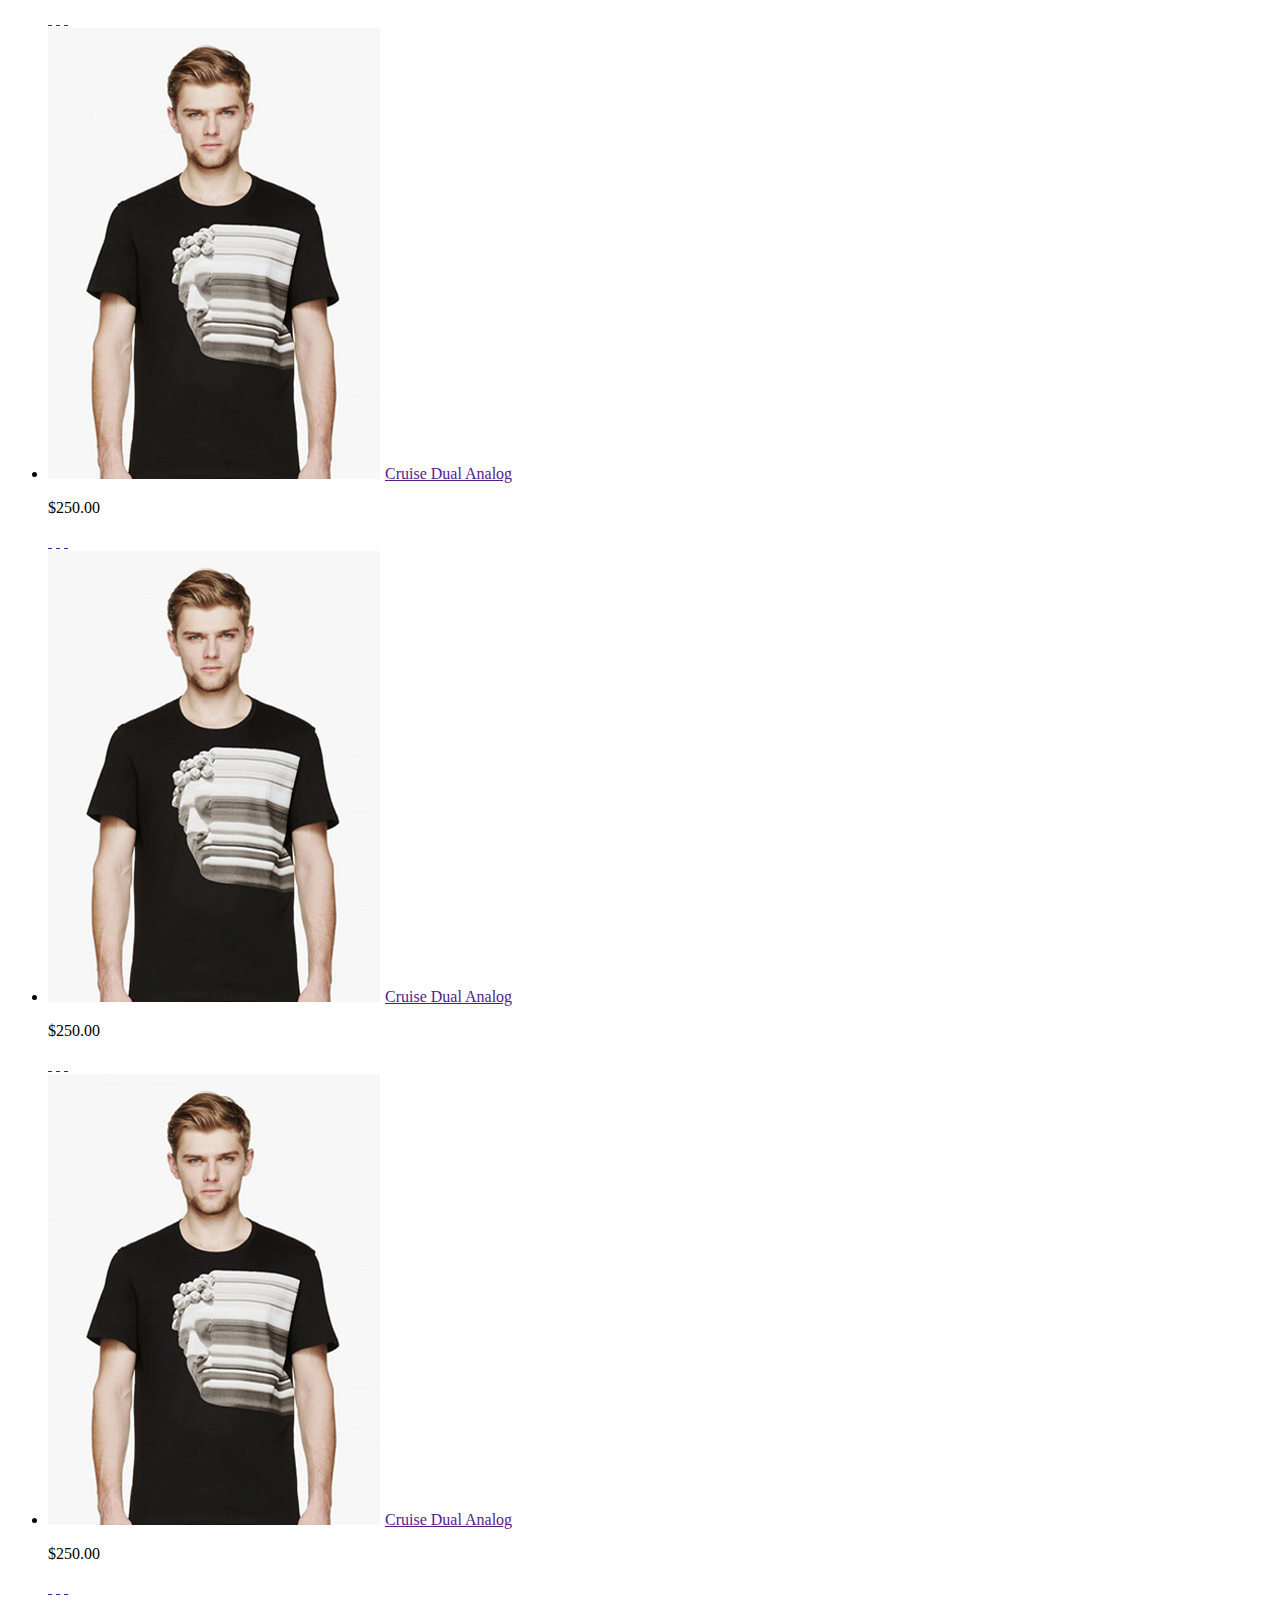
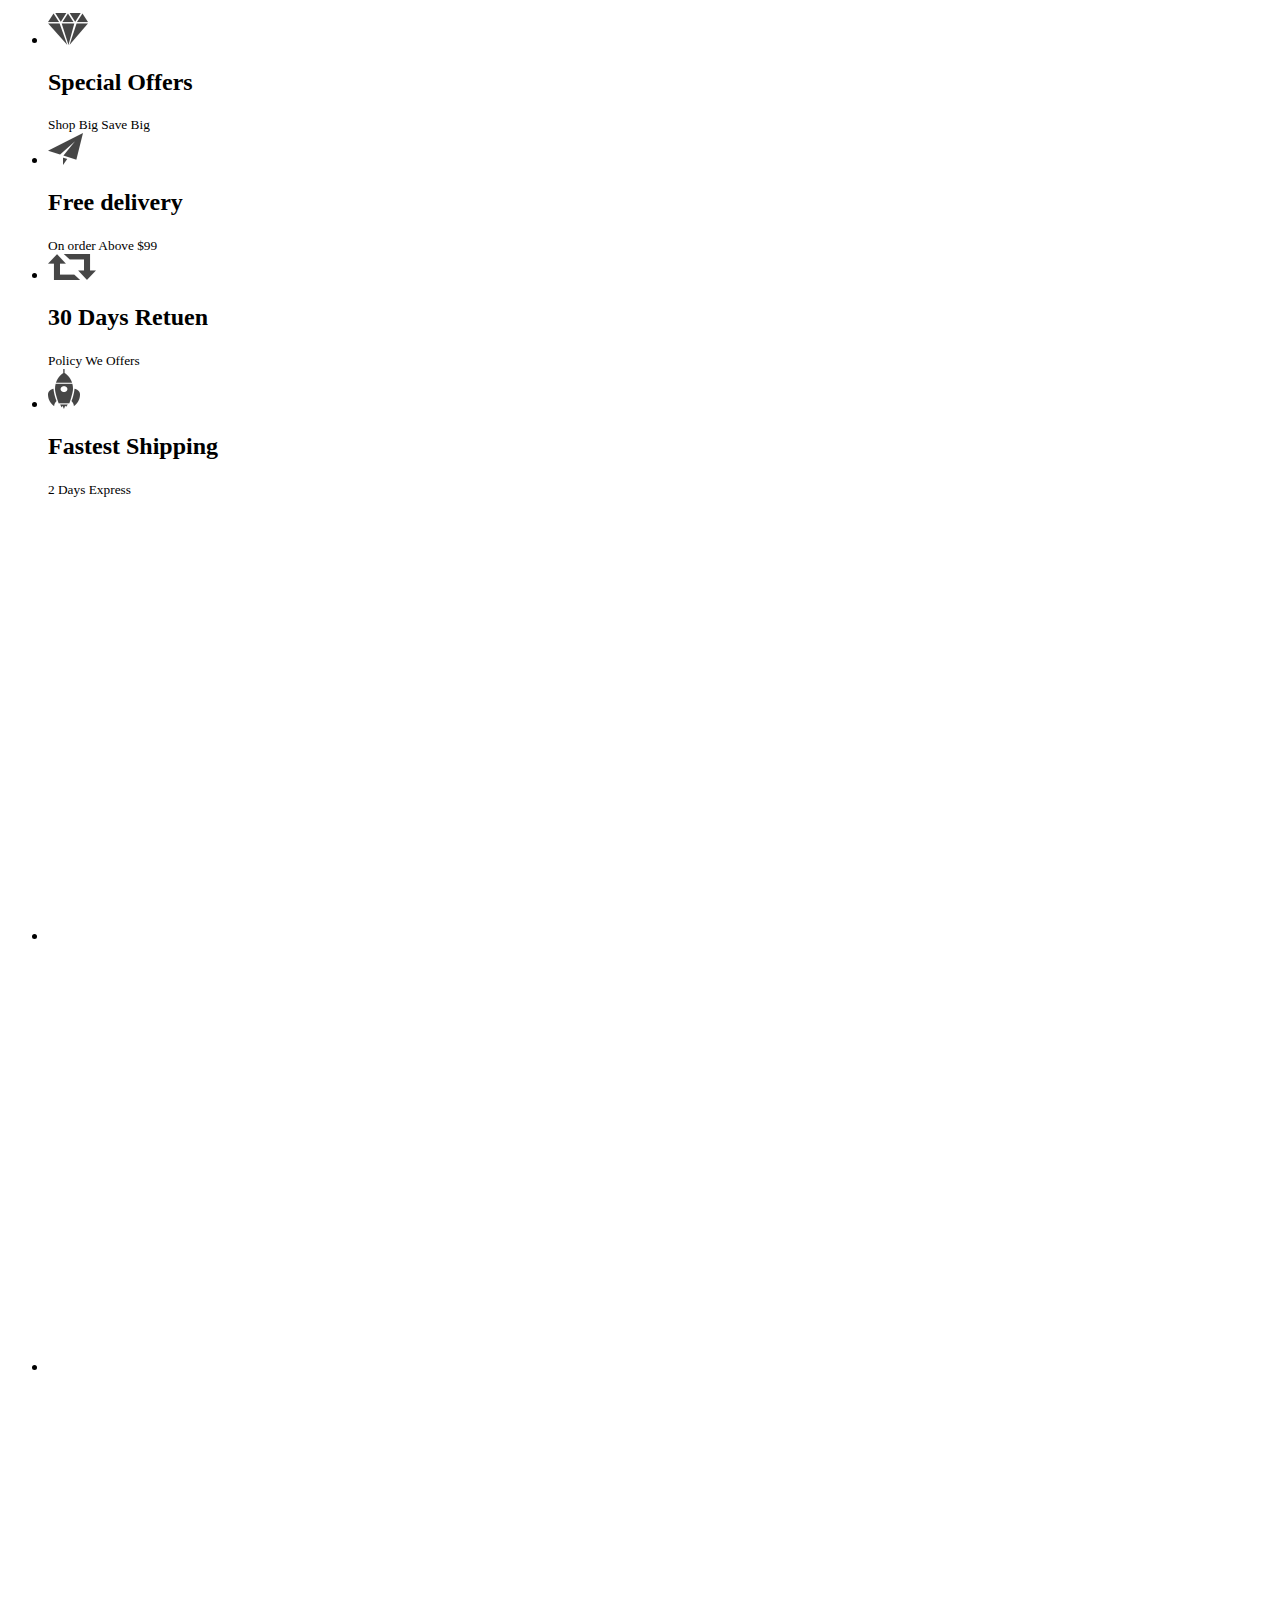
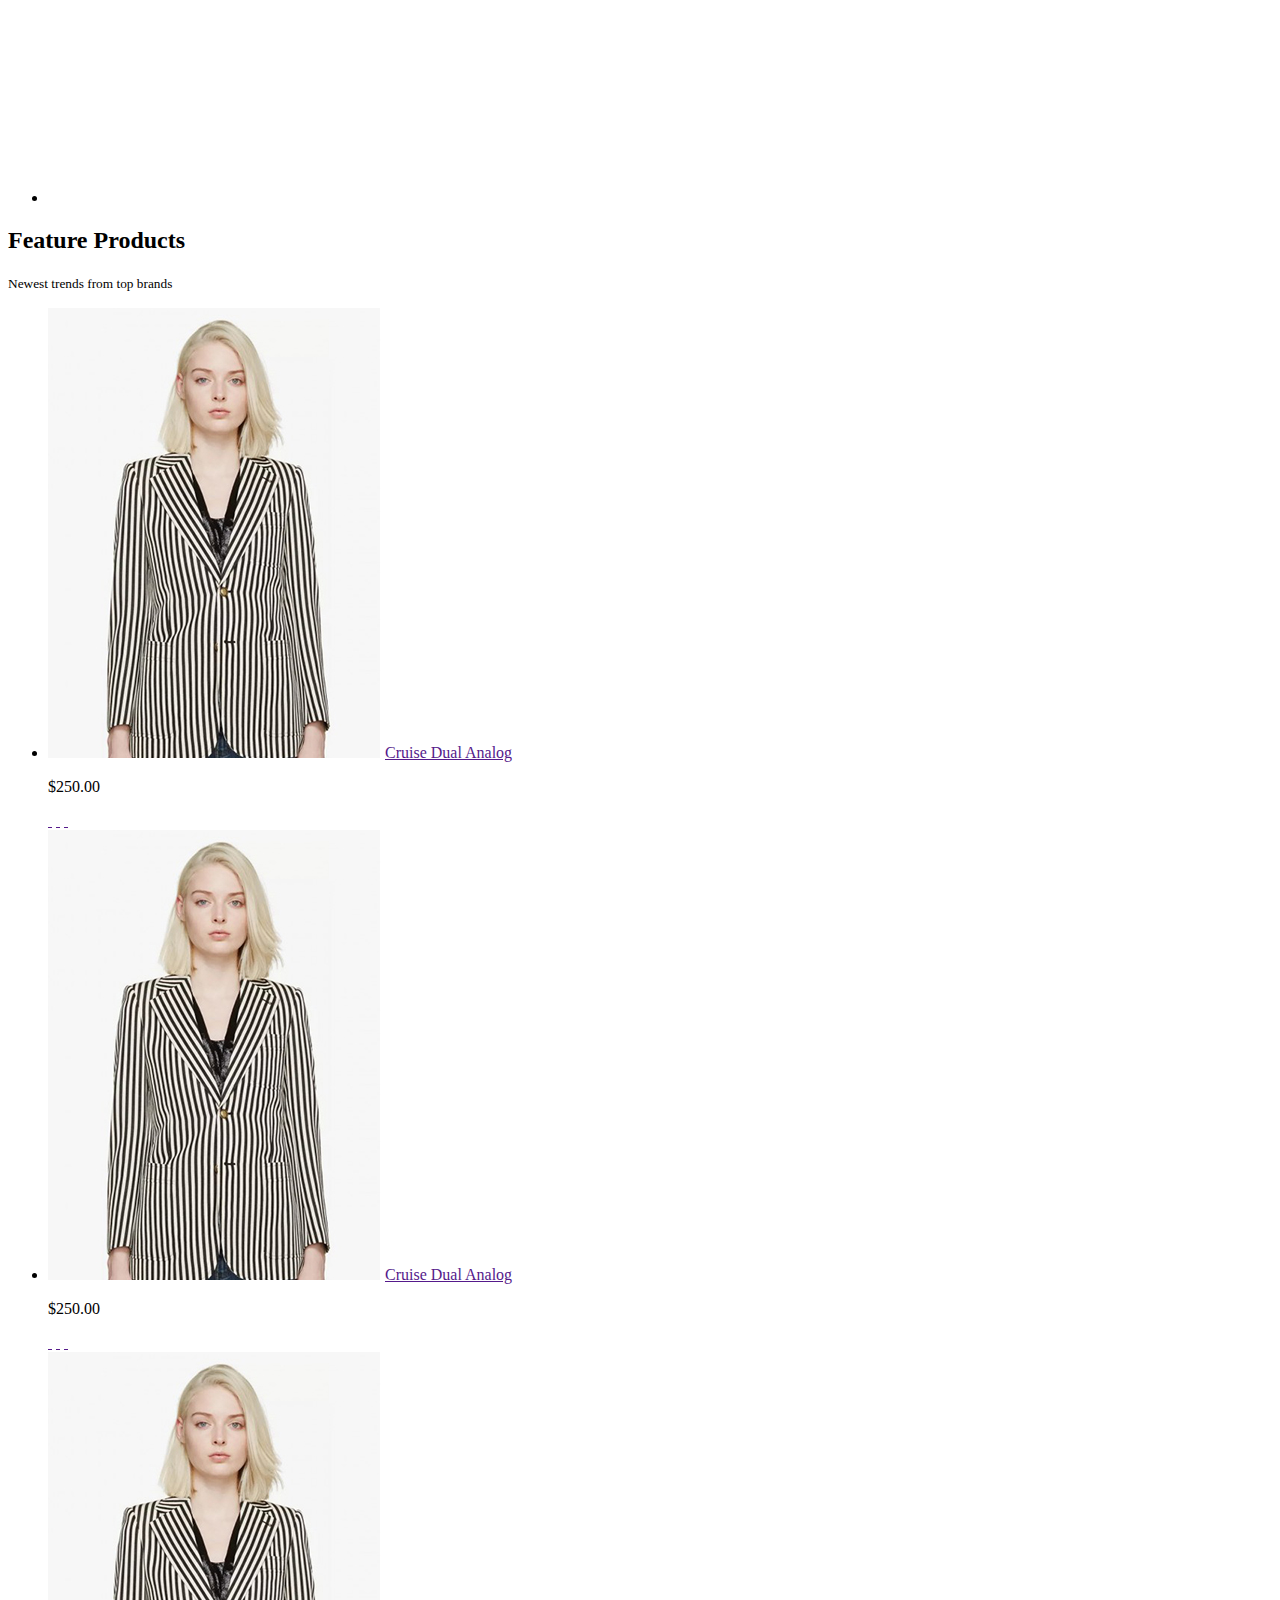
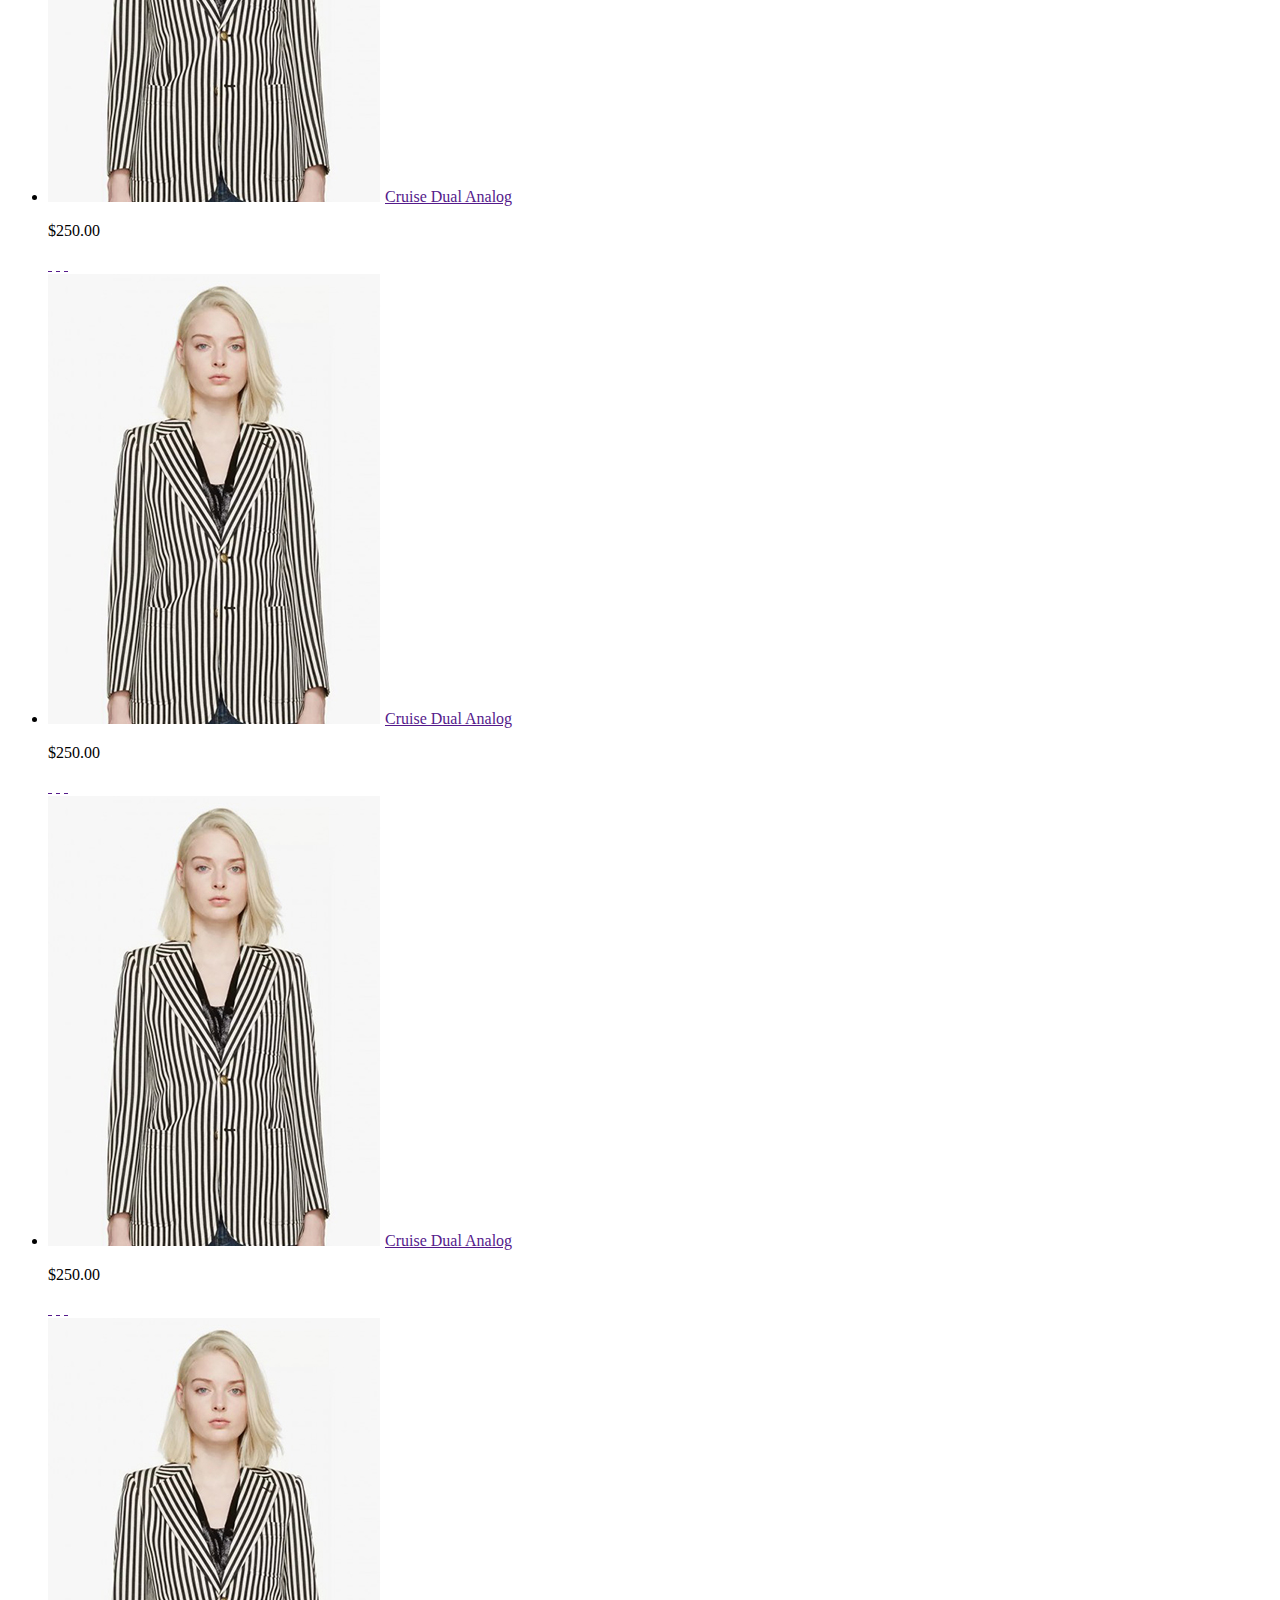
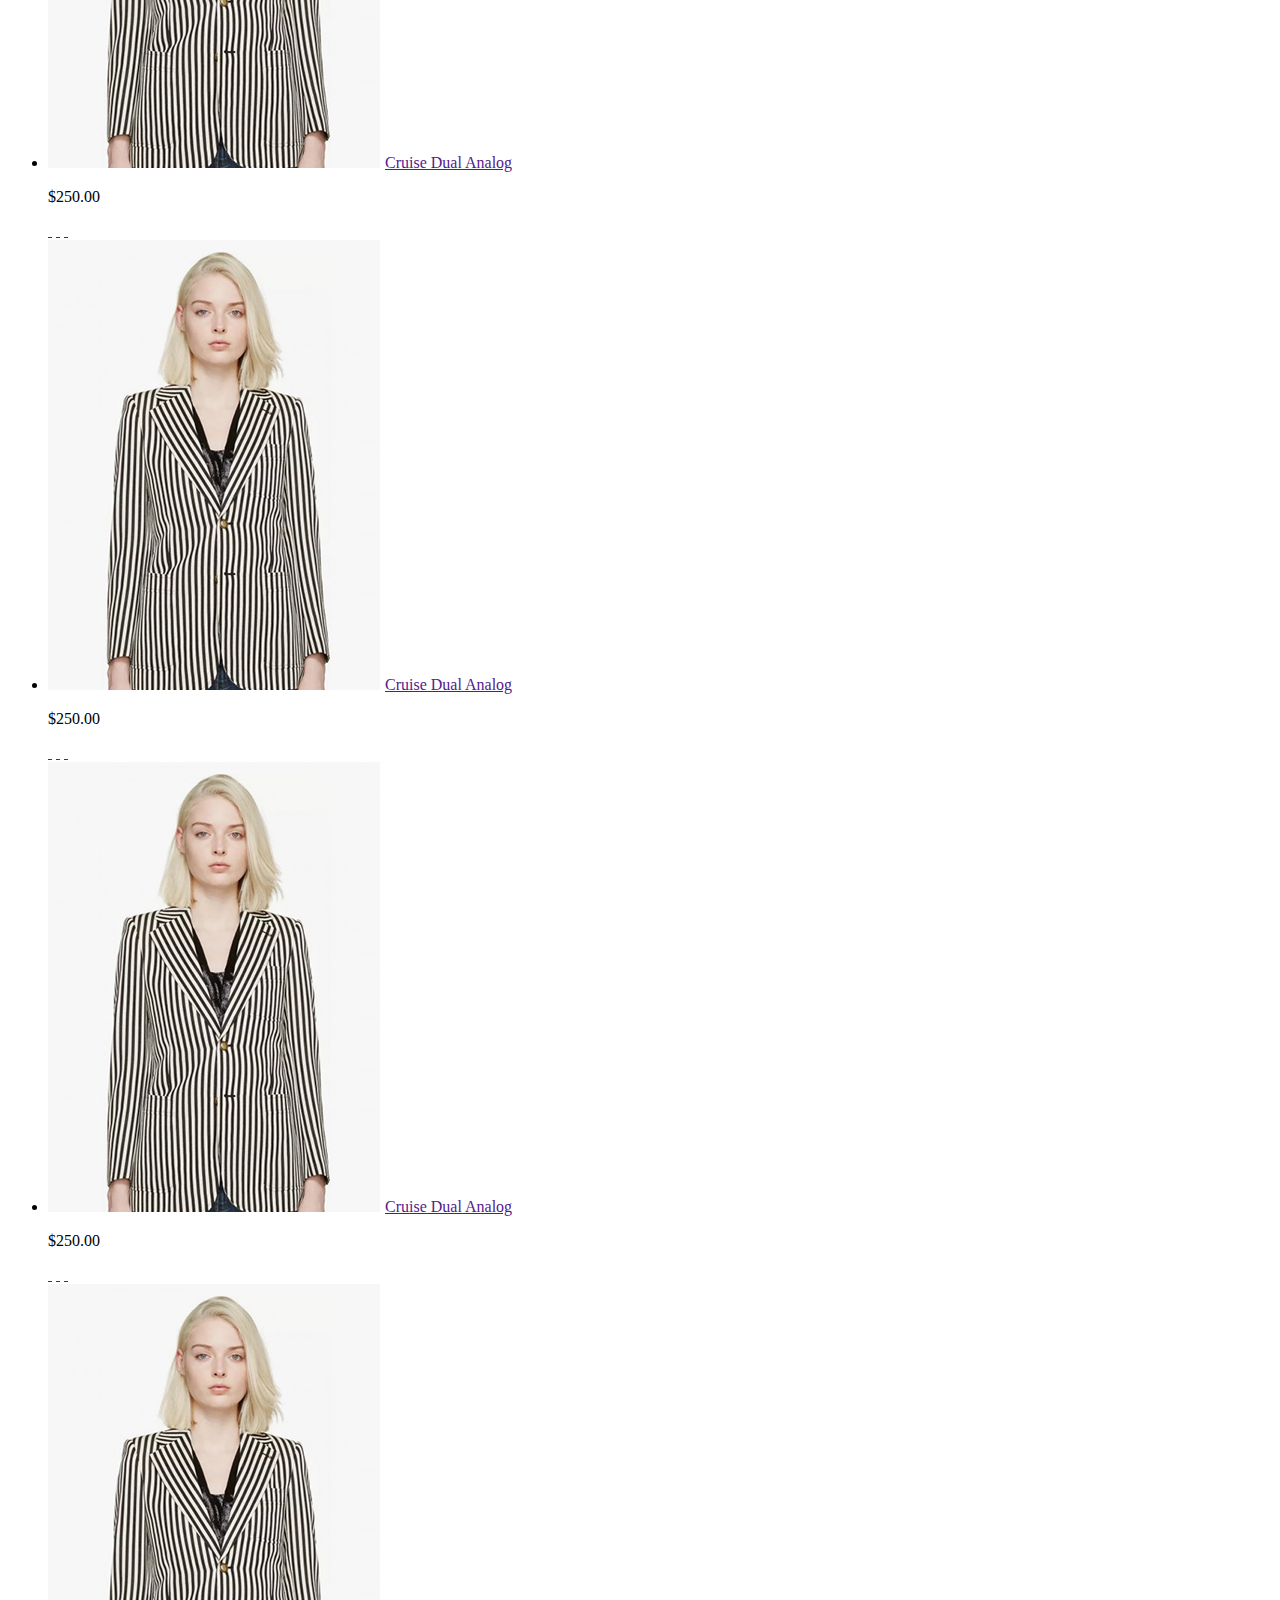
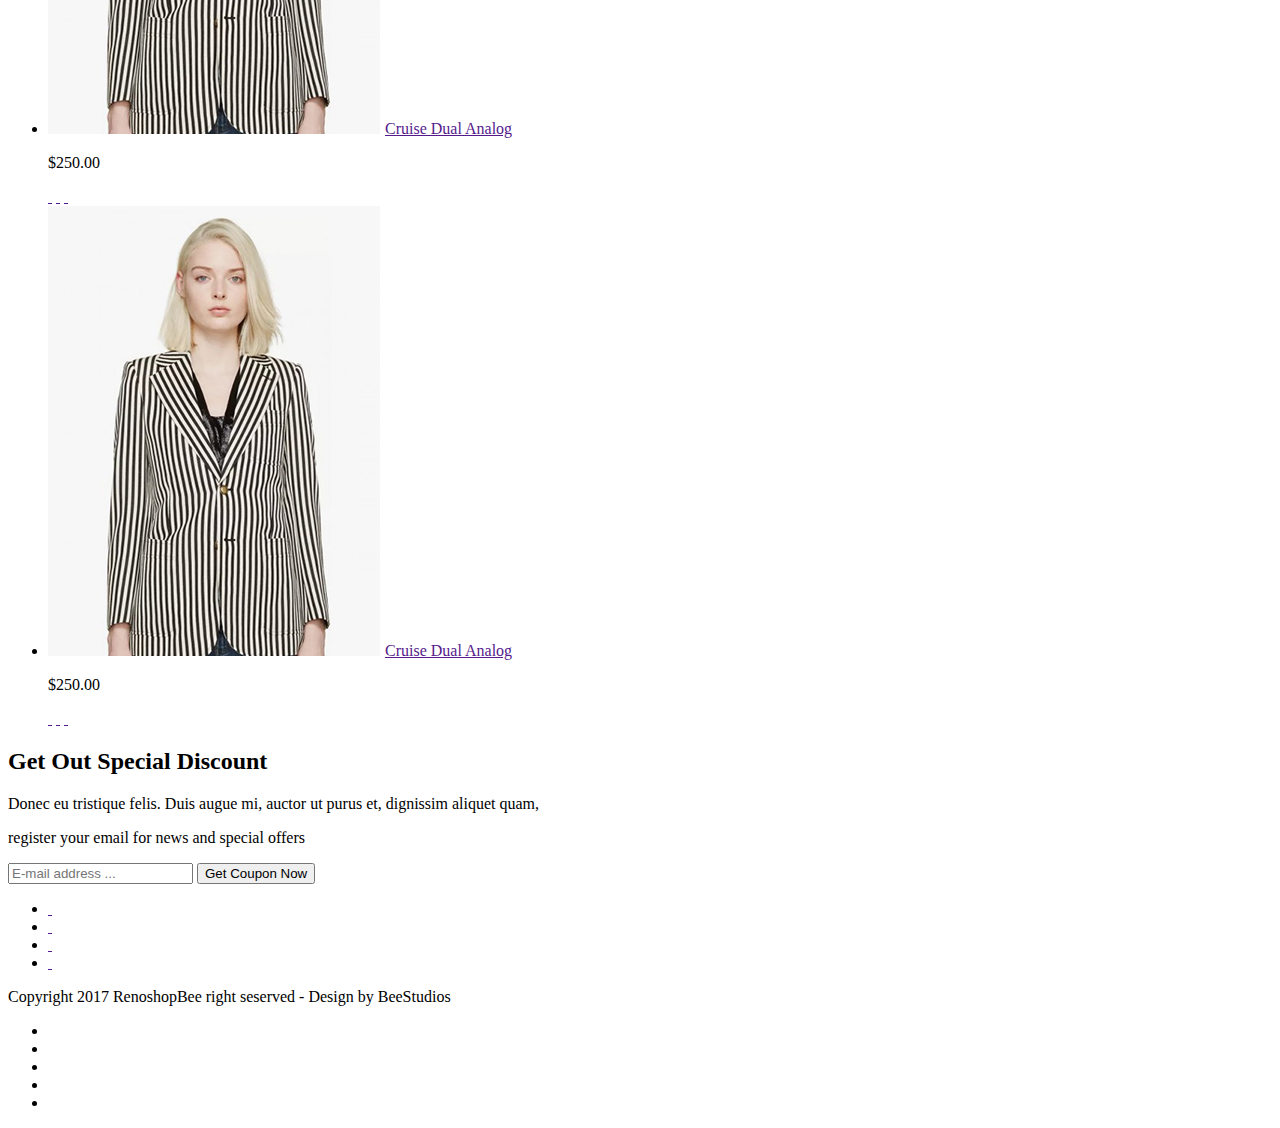
==== commit 058ba14f: "l23" ====
--- a/index.html
+++ b/index.html
@@ -5,7 +5,7 @@
     <title></title>
     <meta charset="UTF-8">
     <meta name="viewport" content="width=device-width, initial-scale=1">
-    <link href="./css/style.css" rel="stylesheet">
+    <link href="{{asset('./css/style.css')}}" rel="stylesheet">
 </head>
 
 <body>
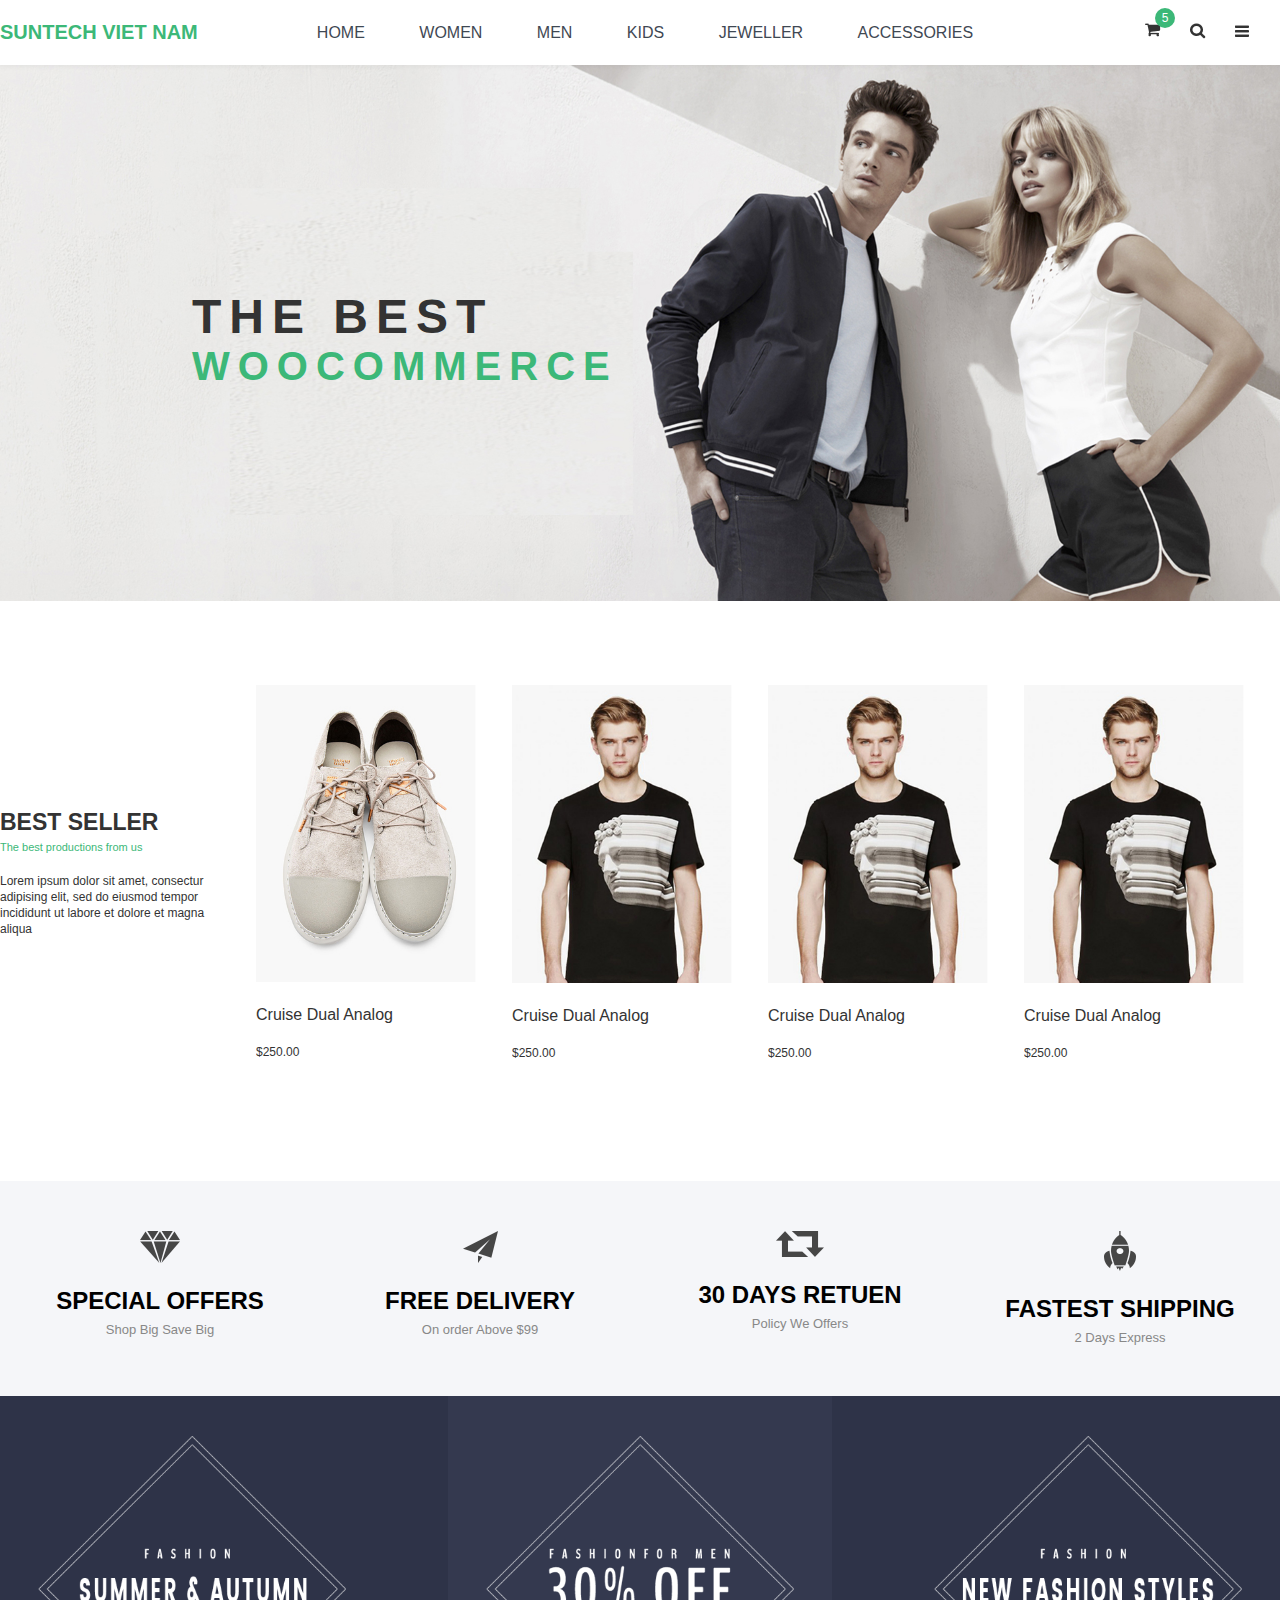
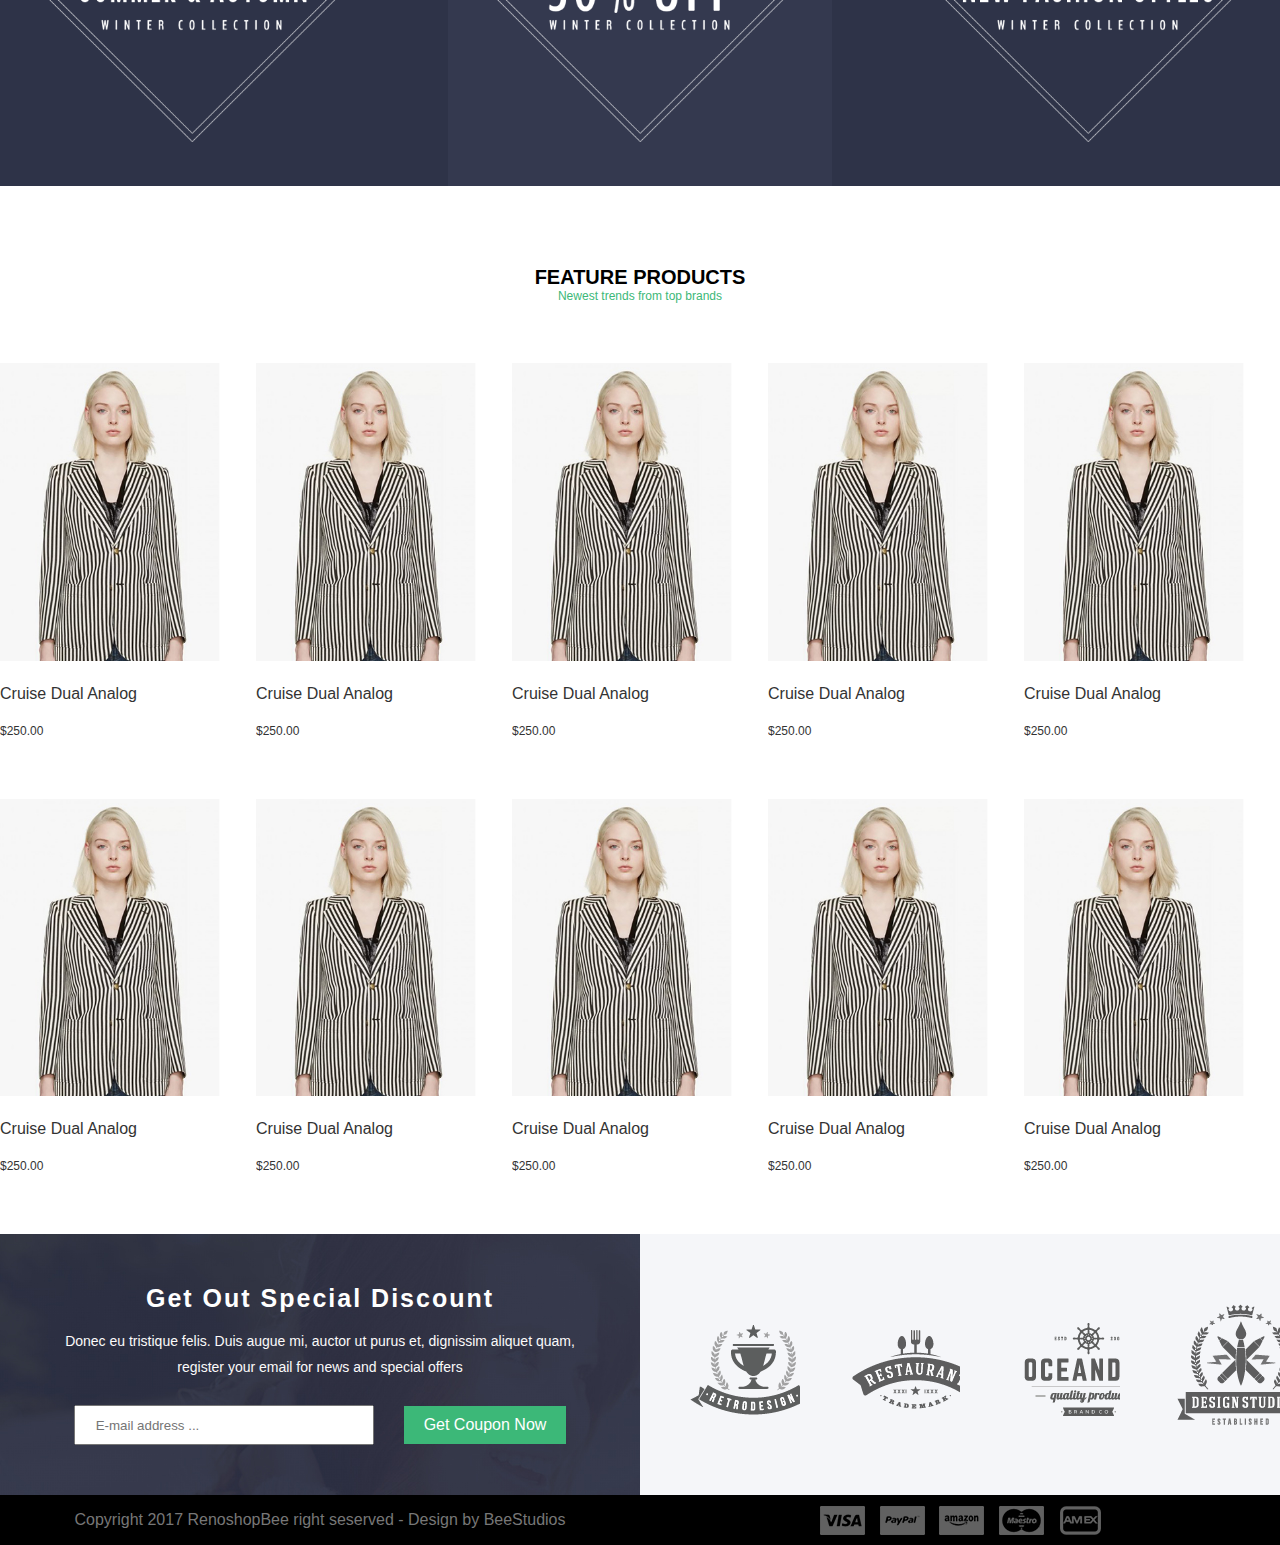
==== commit 7f4bae7a: "l234" ====
--- a/index.html
+++ b/index.html
@@ -5,7 +5,7 @@
     <title></title>
     <meta charset="UTF-8">
     <meta name="viewport" content="width=device-width, initial-scale=1">
-    <link href="{{asset('./css/style.css')}}" rel="stylesheet">
+    <link href="/css/style.css" rel="stylesheet">
 </head>
 
 <body>
--- a/css/style.css
+++ b/css/style.css
@@ -0,0 +1,465 @@
+    * {
+        margin: 0;
+        padding: 0;
+        box-sizing: border-box;
+    }
+    
+    body {
+        font-size: 1rem;
+        font-family: sans-serif;
+    }
+    
+    a {
+        text-decoration: none;
+    }
+    
+    ul {
+        padding: 0;
+        margin: 0;
+        list-style-type: none;
+    }
+    
+    .container {
+        margin: 0px auto;
+        max-width: 1300px;
+    }
+    /********************* Header *****************************/
+    
+    header {
+        width: 100%;
+        height: 65px;
+    }
+    
+    header .container {
+        display: flex;
+        align-items: center;
+        height: 65px;
+    }
+    
+    header .logo {
+        width: 20%;
+    }
+    
+    header .logo a {
+        color: #3cb878;
+        text-transform: uppercase;
+        font-weight: bold;
+        font-size: 20px;
+    }
+    
+    header .menu {
+        width: 60%;
+    }
+    
+    header .menu ul {
+        display: flex;
+        justify-content: center;
+    }
+    
+    header .menu ul li a {
+        color: #3f4853;
+        padding: 0 20px 0 30px;
+        text-transform: uppercase;
+        transition: all 0.5s;
+    }
+    
+    header .menu ul li a:hover {
+        color: #3cb878;
+    }
+    
+    header .sidebar-top {
+        display: flex;
+        width: 20%;
+        justify-content: flex-end;
+    }
+    
+    header .sidebar-top a {
+        display: block;
+        width: 30px;
+        margin-right: 15px;
+        position: relative;
+        float: right;
+    }
+    
+    header .sidebar-top a:nth-child(1) span {
+        display: block;
+        width: 20px;
+        height: 20px;
+        background-color: #3cb878;
+        position: absolute;
+        top: -15px;
+        right: 0px;
+        border-radius: 50%;
+        color: #fff;
+        text-align: center;
+        line-height: 20px;
+        font-size: 12px;
+    }
+    /***************************** Slider *************************************/
+    
+    #slider,
+    .slider-item {
+        width: 100%;
+        min-height: 560px;
+    }
+    
+    .slider-item {
+        position: relative;
+    }
+    
+    .slider-item h2 {
+        position: absolute;
+        top: 40%;
+        left: 15%;
+        color: #333;
+        font-size: 3rem;
+        text-transform: uppercase;
+        letter-spacing: 8px;
+    }
+    
+    .slider-item h2 small {
+        display: block;
+        color: #3cb878;
+    }
+    
+    .slider-item img {
+        max-width: 100%;
+        width: 100%;
+    }
+    /* best seller */
+    
+    #best-seller {
+        width: 100%;
+        margin-top: 60px;
+    }
+    
+    ul.product-list {
+        display: flex;
+        flex-wrap: wrap;
+    }
+    
+    ul.product-list li {
+        width: 20%;
+        position: relative;
+        overflow: hidden;
+        margin-bottom: 60px;
+    }
+    
+    ul.product-list li:hover .buy {
+        animation: top 1.5s ease forwards;
+    }
+    
+    ul.product-list li a {
+        color: #333;
+        font-size: 1rem;
+        display: block;
+        margin-top: 20px;
+    }
+    
+    ul.product-list li p {
+        color: #3cb878;
+        padding-top: 10px;
+    }
+    
+    ul.product-list li.introduce {
+        display: flex;
+        flex-direction: column;
+        justify-content: center;
+    }
+    
+    ul.product-list li h2 {
+        text-transform: uppercase;
+        color: #333;
+        font-size: 23px;
+    }
+    
+    ul.product-list li small {
+        color: #3cb878;
+        margin-top: 5px;
+        font-size: 11px;
+    }
+    
+    ul.product-list li p {
+        color: #333;
+        font-size: .9rem;
+        max-width: 220px;
+        margin-top: 10px;
+        line-height: 16px;
+        font-size: 12px;
+    }
+    
+    ul.product-list li img {
+        max-width: 220px;
+    }
+    
+    ul.product-list li .buy {
+        display: flex;
+        flex-direction: column;
+        position: absolute;
+        top: -90px;
+        right: 45px;
+    }
+    
+    @keyframes top {
+        from {
+            transform: translateY(0);
+            opacity: 0;
+        }
+        to {
+            transform: translateY(90px);
+            opacity: 1;
+        }
+    }
+    
+    ul.product-list li .buy a {
+        display: block;
+        width: 25px;
+        height: 25px;
+        margin-top: 5px;
+        background: #62c592 url(../img/buy.png) no-repeat;
+    }
+    
+    ul.product-list li .buy a:nth-child(1) {
+        background-position: 2px 5px;
+    }
+    
+    ul.product-list li .buy a:nth-child(2) {
+        background-position: 2px -45px;
+    }
+    
+    ul.product-list li .buy a:nth-child(3) {
+        background-position: 2px -95px;
+    }
+    /* shipping */
+    
+    #shipping {
+        background-color: #f5f6f9;
+        padding: 50px 0;
+        margin-top: 60px;
+    }
+    
+    #shipping ul {
+        display: flex;
+    }
+    
+    #shipping ul li {
+        width: 25%;
+        text-align: center;
+    }
+    
+    #shipping ul li h2 {
+        font-size: 0.rem;
+        text-transform: uppercase;
+        padding-bottom: 5px;
+        margin-top: 20px;
+    }
+    
+    #shipping ul li small {
+        color: #888;
+        font-size: 13px;
+    }
+    /* promotion */
+    
+    #promotion {
+        background-color: #2e3348;
+    }
+    
+    #promotion ul {
+        display: flex;
+        justify-content: space-between;
+    }
+    
+    #promotion ul li {
+        width: 30%;
+        text-align: center;
+        padding: 40px 0;
+    }
+    
+    #promotion ul li:nth-child(2) {
+        background-color: #34394f;
+    }
+    
+    #promotion ul li img {
+        width: 80%;
+    }
+    /* feature product */
+    
+    #feature-product {
+        margin-top: 80px;
+        display: flex;
+        flex-direction: column;
+    }
+    
+    #feature-product h2 {
+        font-size: 20px;
+        text-align: center;
+        text-transform: uppercase;
+        font-weight: 800;
+    }
+    
+    #feature-product small {
+        color: #3cb878;
+        text-align: center;
+        display: block;
+        font-size: 12px;
+        margin-bottom: 60px;
+    }
+    /* brands */
+    
+    #brands {
+        display: flex;
+    }
+    
+    #brands .discount {
+        width: 50%;
+        display: flex;
+        flex-direction: column;
+        justify-content: center;
+        align-items: center;
+        padding: 50px 0;
+        background: url(/img/bgform.jpg) no-repeat;
+    }
+    
+    #brands .discount .text {
+        margin-bottom: 20px;
+        display: flex;
+        flex-direction: column;
+        align-items: center;
+        width: 80%;
+    }
+    
+    #brands .discount .text h2 {
+        font-size: 25px;
+        font-weight: 600;
+        color: #fff;
+        margin-bottom: 20px;
+        letter-spacing: 2px;
+    }
+    
+    #brands .discount .text p {
+        font-size: 14px;
+        word-wrap: break-word;
+        color: rgb(251, 250, 250);
+        margin-bottom: 10px;
+    }
+    
+    #brands .discount form {
+        width: 80%;
+        align-items: center;
+        justify-content: center;
+        display: flex;
+    }
+    
+    #brands .discount form input {
+        width: 300px;
+        height: 40px;
+        margin-right: 30px;
+        text-indent: 20px;
+    }
+    
+    #brands .discount form button {
+        padding: 10px 20px;
+        font-size: 16px;
+        background-color: #3cb878;
+        color: #fff;
+        border: none;
+    }
+    
+    #brands .brands {
+        width: 50%;
+        background-color: #f5f6f9;
+        padding: 70px 0px;
+    }
+    
+    #brands .brands ul {
+        display: flex;
+        width: 100%;
+        height: 100%;
+    }
+    
+    #brands .brands ul li {
+        width: 25%;
+        display: flex;
+    }
+    
+    #brands .brands ul li a {
+        display: block;
+        width: 100%;
+        height: 100%;
+        background: url(/img/brand.png) no-repeat;
+    }
+    
+    #brands .brands ul li:nth-child(1) a {
+        background-position: 50px 0;
+    }
+    
+    #brands .brands ul li:nth-child(2) a {
+        background-position: -180px 0;
+    }
+    
+    #brands .brands ul li:nth-child(3) a {
+        background-position: -400px 0px;
+    }
+    
+    #brands .brands ul li:nth-child(4) a {
+        background-position: -640px 0px;
+    }
+    /* footer */
+    
+    footer {
+        width: 100%;
+        height: 50px;
+        display: flex;
+        align-items: center;
+        background-color: #000;
+    }
+    
+    footer .f-left {
+        width: 50%;
+        text-align: center;
+        color: #777777;
+    }
+    
+    footer .f-right {
+        width: 50%;
+        height: 100%;
+        background: url(/img/payment.png) no-repeat center;
+    }
+    /************************    STart   CSS mobile  ************************************/
+    
+    @media only screen and (max-width:1200px) {}
+    
+    @media only screen and (max-width:996px) {}
+    
+    @media only screen and (max-width:768px) {}
+    
+    @media only screen and (max-width:576px) {
+        .menu {
+            display: none;
+        }
+        header .logo {
+            width: 75%;
+        }
+        header .logo a {
+            text-indent: 15px;
+            display: block;
+        }
+        #slider,
+        .slider-item {
+            height: auto;
+        }
+        .slider-item h2 {
+            top: 55px;
+            left: 20px;
+            font-size: 1.3rem;
+            letter-spacing: 3px;
+        }
+        ul.product-list li.introduce {
+            width: 100%;
+        }
+        ul.product-list li {
+            width: 50%;
+        }
+    }
+    
+    @media only screen and (max-width:360px) {}